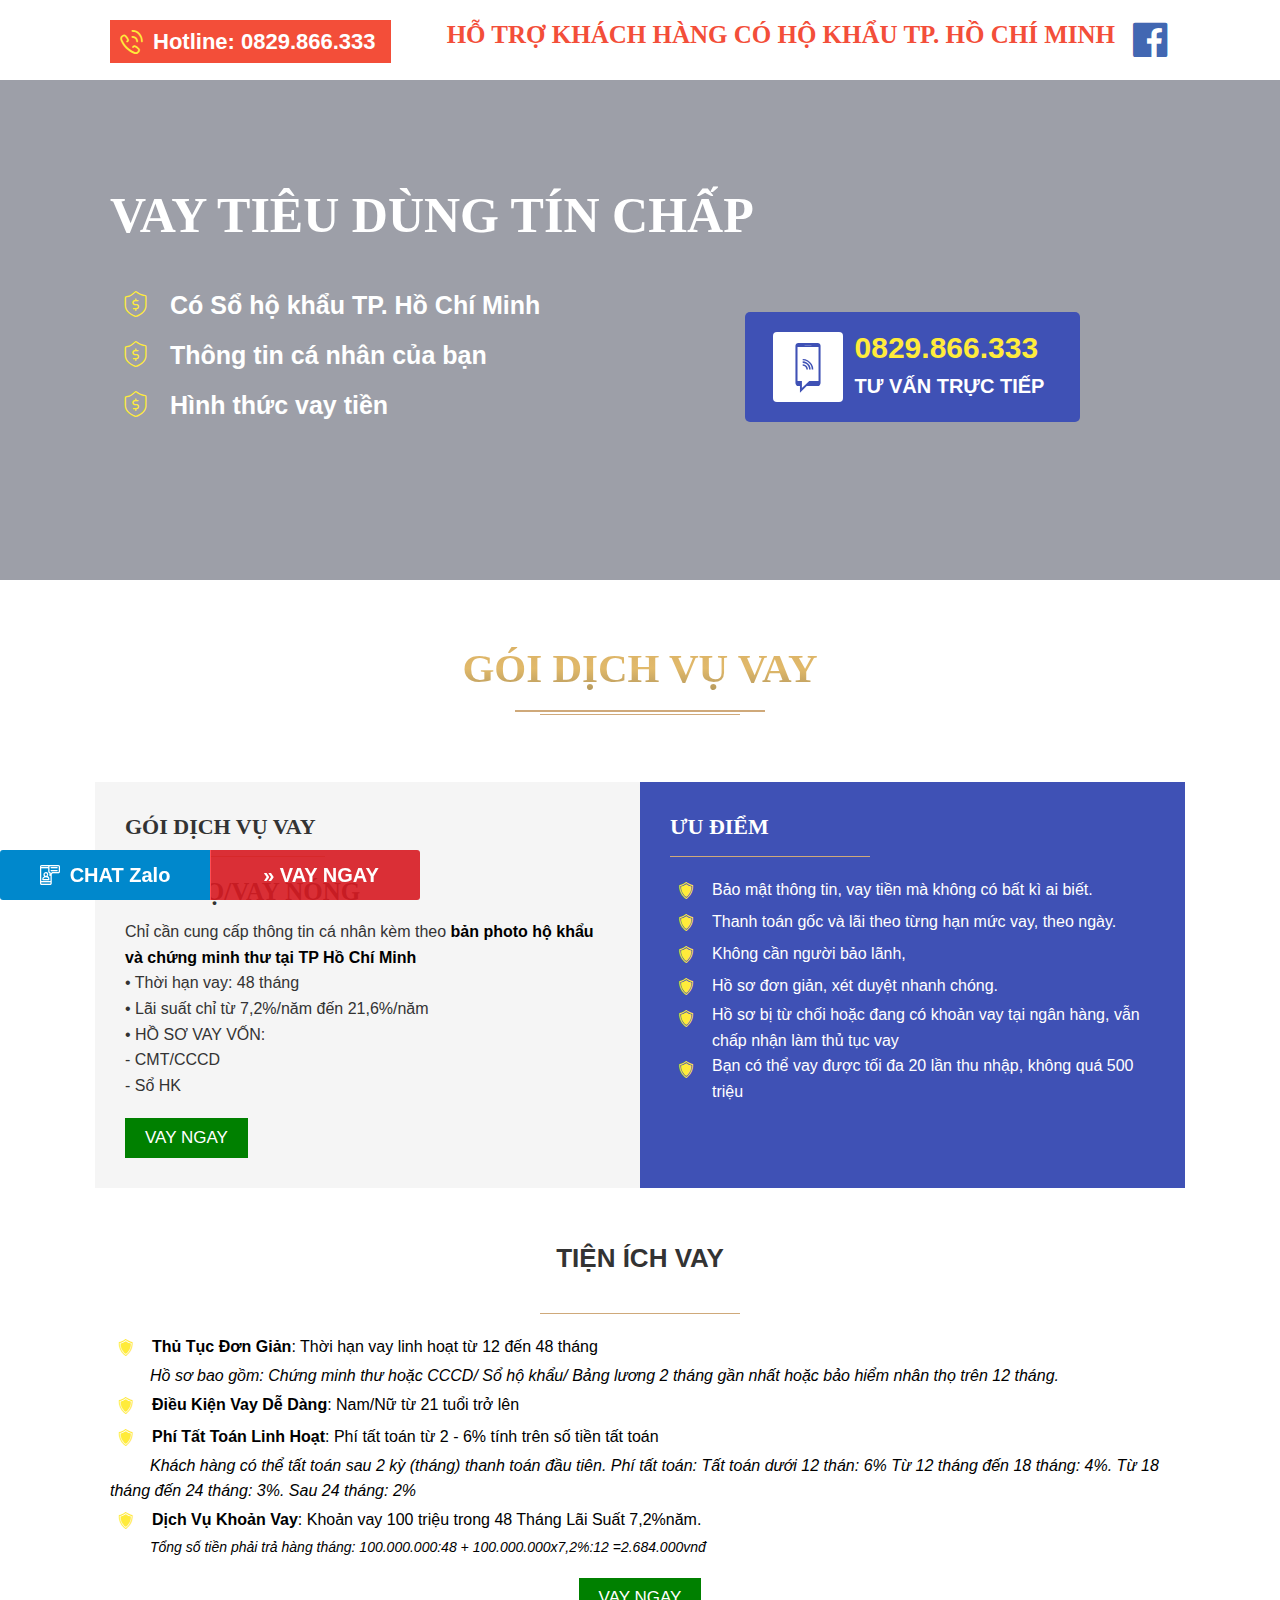
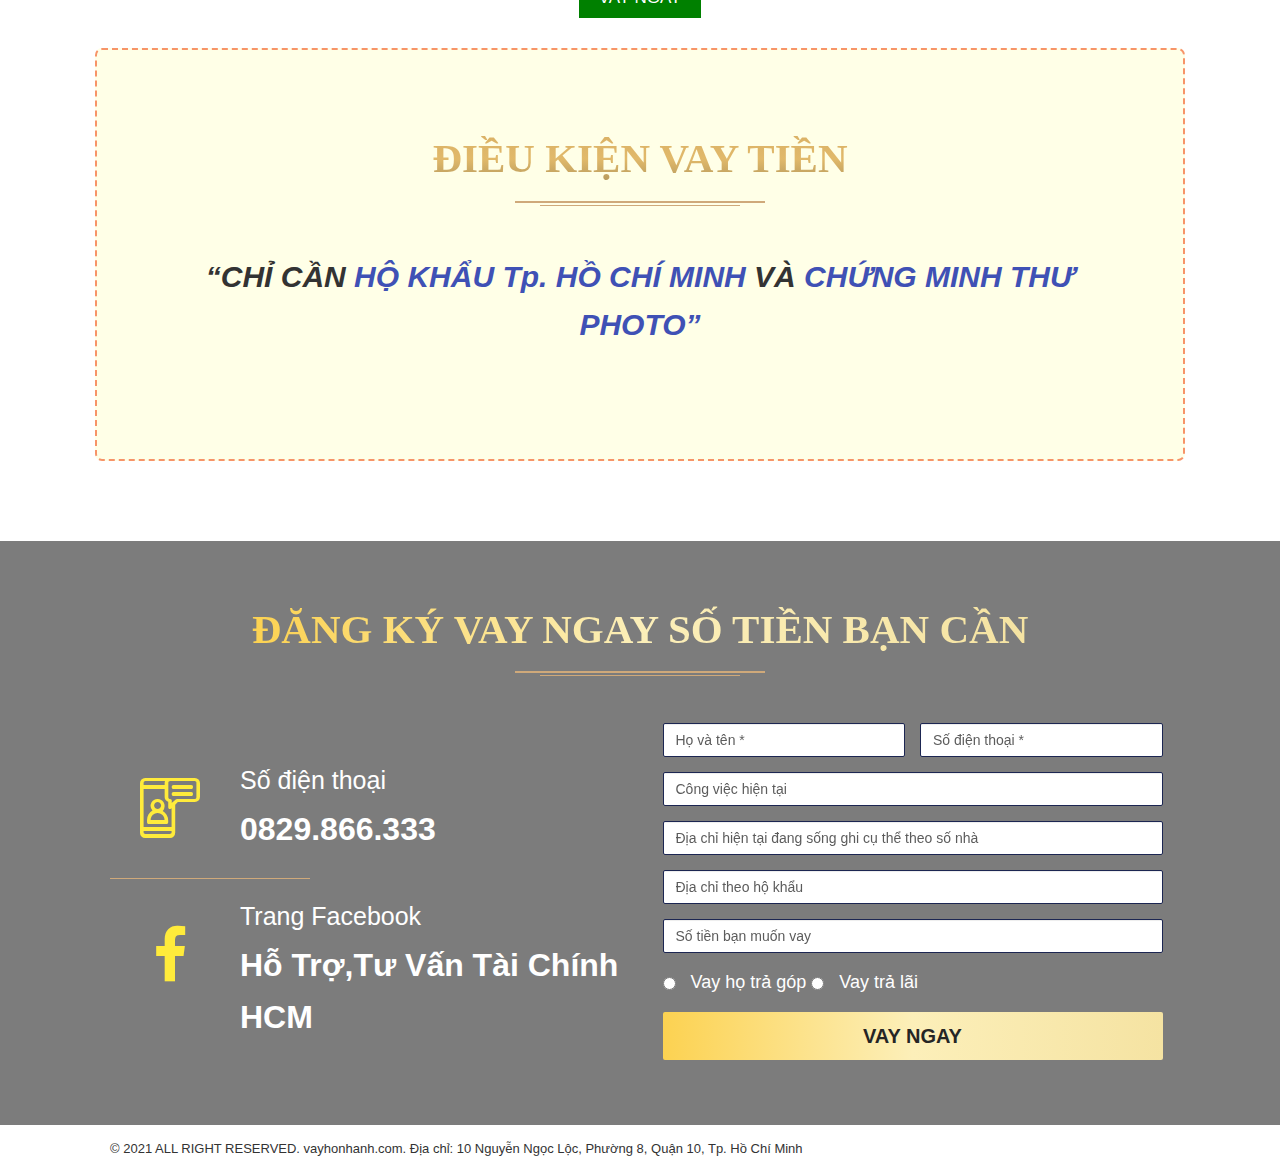
==== index.html @ a20763c9 "Add files via upload" ====
<!DOCTYPE html>
<!-- saved from url=(0023)https://vayhonhanh.com/ -->
<html lang="vi" class=" js_active  vc_desktop  vc_transform  vc_transform "><head><meta http-equiv="Content-Type" content="text/html; charset=UTF-8">
    
	<meta name="google-site-verification" content="avujIlqiNwFyreeN0R9LM-amSQVhjyrOLRV9sc__TT0">
    <meta name="viewport" content="width=device-width, initial-scale=1.0, minimum-scale=1.0">
    <title>Cho vay tiền tại TP Hồ Chí Minh: Bốc bát họ, Vay nóng Uy Tín</title>
    <link rel="dns-prefetch" href="http://s.w.org/">
    <link rel="alternate" type="application/rss+xml" title="Dòng thông tin Cho vay tiền tại TP Hồ Chí Minh »" href="https://vayhonhanh.com/feed/index.html">
    <link rel="alternate" type="application/rss+xml" title="Dòng phản hồi Cho vay tiền tại TP Hồ Chí Minh »" href="https://vayhonhanh.com/comments/feed/index.html">
    <link rel="stylesheet" type="text/css" href="./assets/kybn.css" media="all">
    <link rel="stylesheet" href="https://stackpath.bootstrapcdn.com/font-awesome/4.7.0/css/font-awesome.min.css">
<style id="codevz-plugin-inline-css">
        .row {
            width: 1060px
        }

        a:hover,
        .sf-menu>.cz.current_menu>a,
        .sf-menu>.cz .cz.current_menu>a,
        .sf-menu>.current-menu-parent>a {
            color: #252525
        }

        form button,
        .button,
        #edd-purchase-button,
        .edd-công ty,
        .edd-công ty.button.blue,
        .edd-submit.button.blue:hover,
        .edd-submit.button.blue:focus,
        [type=submit].edd-submit,
        .sf-menu>.cz>a:before,
        .sf-menu>.cz>a:before,
        .widget_product_search #searchsubmit,
        .post-password-form input[type="submit"],
        .wpcf7-submit,
        .submit_user,
        #commentform #submit,
        .commentlist li.bypostauthor>.comment-body:after,
        .commentlist li.comment-author-admin>.comment-body:after,
        .woocommerce input.button.alt.woocommerce #respond input#submit,
        .woocommerce a.button,
        .woocommerce button.button,
        .woocommerce input.button,
        .woocommerce .woocommerce-error .button,
        .woocommerce .woocommerce-info .button,
        .woocommerce .woocommerce-message .button,
        .woocommerce-page .woocommerce-error .button,
        .woocommerce-page .woocommerce-info .button,
        .woocommerce-page .woocommerce-message .button,
        #add_payment_method table.cart input,
        .woocommerce-cart table.cart input:not(.input-text),
        .woocommerce-checkout table.cart input,
        .woocommerce input.button:disabled,
        .woocommerce input.button:disabled[disabled],
        #add_payment_method table.cart input,
        #add_payment_method .wc-proceed-to-checkout a.checkout-button,
        .woocommerce-cart .wc-proceed-to-checkout a.checkout-button,
        .woocommerce-checkout .wc-proceed-to-checkout a.checkout-button,
        .woocommerce #payment #place_order,
        .woocommerce-page #payment #place_order,
        .woocommerce input.button.alt,
        .woocommerce #respond input#submit.alt:hover,
        .pagination .current,
        .pagination>b,
        .pagination a:hover,
        .page-numbers .current,
        .page-numbers a:hover,
        .pagination .next:hover,
        .pagination .prev:hover,
        input[type=submit],
        .sticky:before,
        .commentlist li.comment-author-admin .fn,
        .woocommerce #respond input#submit.alt:hover,
        .woocommerce a.button.alt:hover,
        .woocommerce button.button.alt:hover,
        .woocommerce input.button.alt:hover,
        .woocommerce-MyAccount-navigation a:hover,
        .woocommerce-MyAccount-navigation .is-active a,
        input[type=submit],
        input[type=button],
        .cz_header_button,
        .cz_default_portfolio a,
        .dwqa-questions-footer .dwqa-ask-question a,
        .cz_readmore,
        .more-link,
        .woocommerce nav.woocommerce-pagination ul li a:focus,
        .woocommerce nav.woocommerce-pagination ul li a:hover,
        .woocommerce nav.woocommerce-pagination ul li span.current,
        .cz_btn,
        .woocommerce .widget_price_filter .ui-slider .ui-slider-range,
        .woocommerce .widget_price_filter .ui-slider .ui-slider-handle,
        .woocommerce #respond input#submit,
        .woocommerce a.button,
        .woocommerce button.button,
        .woocommerce input.button,
        .woocommerce div.product form.cart .button {
            background-color: #252525
        }

        .cs_load_more_doing,
        div.wpcf7 .wpcf7-form .ajax-loader,
        .cz_ajax_loader {
            border-right-color: #252525
        }

        input:focus,
        textarea:focus,
        select:focus {
            border-color: #252525
        }

        ::selection {
            background-color: #252525;
            color: #fff
        }

        ::-moz-selection {
            background-color: #252525;
            color: #fff
        }

        .pageloader {
            background-position: center center;
            background-size: cover;
            background-image: linear-gradient(90deg, rgba(37, 37, 37, 0.9), rgba(37, 37, 37, 0.9)), url(http://bietthu-gamuda.com/wp-content/uploads/2018/11/biet-thu-gamuda-gardens.jpg?id=297)
        }

        html,
        body {
            background-color: #ffffff
        }

        input,
        textarea,
        select,
        .qty {
            border-style: solid;
            border-width: 2px;
            border-color: #252525
        }

        .pagination a,
        .pagination>b,
        .pagination span,
        .page-numbers a,
        .page-numbers span,
        .woocommerce nav.woocommerce-pagination ul li a,
        .woocommerce nav.woocommerce-pagination ul li span {
            color: #252525;
            margin-right: 10px;
            border-style: solid;
            border-width: 1px;
            border-color: #252525;
            border-radius: 0px
        }

        .logo>a,
        .logo>h1,
        .logo h2 {
            background-color: #252525;
            width: 140px;
            padding: 20px 15px;
            border-style: solid;
            border-right-width: 2px;
            border-bottom-width: 2px;
            border-left-width: 2px;
            border-color: #fecf8c;
            position: absolute
        }

        .elms_row .cz_social a,
        .fixed_side .cz_social a {
            font-size: 15px;
            color: #252525;
            background-color: #ffffff;
            margin: 6px 6px 6px 0px;
            border-style: solid;
            border-radius: 5px
        }

        .elms_row .cz_social a:hover,
        .fixed_side .cz_social a:hover {
            color: #ffffff;
            background-color: #fbd550
        }

        .header_1 {
            text-align: center;
            height: 80px
        }

        .header_1 .row {
            height: 60px;
            position: relative
        }

        .header_1 .elms_center {
            height: 80px;
            display: table-cell;
            position: absolute;
            top: 50%;
            bottom: 50%
        }

        .header_1 .elms_right {
            display: table-cell;
            top: 50%;
            bottom: 50%
        }

        #menu_header_1>.cz>a {
            font-size: 16px;
            color: #aa7b4d;
            font-family: 'AvenirNext';
            font-weight: 600;
            margin-top: 0px;
            border-style: solid
        }

        #menu_header_1>.cz>a:before {
            background-color: rgba(37, 37, 37, 0.3);
            height: 1px;
            padding-left: 9px;
            bottom: 18px;
            left: -5px
        }

        #menu_header_1 .cz .sub-menu:not(.cz_megamenu_inner_ul),
        #menu_header_1 .cz_megamenu_inner_ul .cz_megamenu_inner_ul {
            background-color: rgba(255, 255, 255, 0.4)
        }

        #menu_header_1 .sub-menu .sub-menu:not(.cz_megamenu_inner_ul) {
            margin-top: -15px
        }

        #menu_header_1 .cz .cz a {
            color: #252525
        }

        .header_2 {
            background-repeat: no-repeat;
            background-position: center top;
            background-color: #252525;
            border-style: solid;
            border-bottom-width: 2px;
            border-color: #fecf8c;
            box-shadow: 0px 10px 50px #252525
        }

        .header_2 .row {
            background-repeat: no-repeat;
            background-size: inherit
        }

        #menu_header_2 {
            color: #ffffff
        }

        #menu_header_2>.cz>a {
            font-size: 15px;
            color: #ffffff;
            font-weight: 500
        }

        #menu_header_2>.cz>a:before {
            color: #f6e7a9;
            background-color: #f6e7a9;
            height: 1px
        }

        #menu_header_2 .cz .sub-menu:not(.cz_megamenu_inner_ul),
        #menu_header_2 .cz_megamenu_inner_ul .cz_megamenu_inner_ul {
            padding: 10px 15px
        }

        .onSticky {
            background-color: #ffffff !important
        }

        .header_4 {
            background-color: #252525;
            padding-top: 0px;
            padding-bottom: 0px;
            border-bottom-width: 1px;
            border-color: #ffffff
        }

        #menu_header_4>.cz>a {
            color: rgba(37, 37, 37, 0.64)
        }

        #menu_header_4>.cz>a:hover,
        #menu_header_4>.cz:hover>a,
        #menu_header_4>.cz.current_menu>a,
        #menu_header_4>.current-menu-parent>a {
            color: #252525
        }

        body {
            font-size: 14px;
            color: #333333;
            font-weight: 400;
            line-height: 1.6
        }

        h1 {
            font-size: 35px;
            font-weight: 700
        }

        h2 {
            font-size: 18px;
            font-weight: 600
        }

        h3 {
            font-size: 18px;
            font-weight: 900
        }

        h4 {
            font-size: 19px
        }

        .cz_middle_footer {
            color: #ffffff;
            background-color: #252525;
            padding-top: 50px;
            padding-bottom: 10px;
            border-style: solid;
            border-top-width: 2px;
            border-color: #fecf8c
        }

        .footer_widget {
            padding: 0px
        }

        .footer_widget>h4 {
            color: #ffffff;
            font-family: 'SVN-Gilroy-Bold';
            font-weight: 300;
            border-style: solid;
            border-bottom-width: 2px;
            border-color: #fecf8c
        }

        .footer_2 {
            font-size: 0px;
            color: #333333
        }

        .footer_2 .elms_center {
            color: #fcfcfc;

            a {
                color: #333 !important
            }
        }

        i.backtotop {
            color: #ffffff;
            background-color: rgba(37, 37, 37, 0.92);
            font-size: 16px;
            border-style: solid;
            border-width: 0px 0px 0px 0px
        }

        i.backtotop:hover {
            color: #ffffff;
            background-color: #252525
        }

        .cz-cpt-post .cz_readmore,
        .cz-cpt-post .more-link {
            color: #ffffff;
            padding-top: 5px;
            padding-bottom: 5px;
            padding-left: 5px;
            border-radius: 0px
        }

        .cz-cpt-post .cz_readmore i,
        .cz-cpt-post .more-link i {
            color: #ffffff;
            border-radius: 0px
        }

        .cz-cpt-post .cz_default_loop>div {
            padding: 20px
        }

        .cz-cpt-post .cz_default_loop .cz_post_title h3 {
            font-size: 18px;
            color: #333333;
            font-weight: 600
        }

        .cz-cpt-post .cz_default_loop .cz_post_author_avatar img {
            display: none
        }

        .cz-cpt-post .cz_default_loop .cz_post_author_name {
            display: none
        }

        .cz-cpt-post .cz_default_loop .cz_post_date {
            color: #333333;
            margin-left: -15px
        }

        .cz-cpt-post .cz_default_loop .cz_post_excerpt {
            color: #333333
        }

        select,
        .nice-select {
            border-style: solid;
            border-width: 2px;
            border-color: #252525
        }

        .nice-select .list {
            border-style: solid;
            border-width: 2px;
            border-color: #252525
        }

        .cz-cpt-post article .cz_post_icon {
            color: #ffffff;
            background-color: rgba(37, 37, 37, 0.8);
            border-radius: 0px
        }

        .sf-menu,
        .sf-menu>.cz>a {
            font-family: 'SVN-Gilroy-SemiBold';
            font-weight: 600;
            text-transform: uppercase
        }

        h1,
        h2,
        h3,
        h4,
        h5,
        h6 {
            font-family: 'SVN-Gilroy-Bold'
        }

        #menu_header_2>.cz>a .cz_indicator {
            padding-bottom: 3px;
            padding-left: 3px
        }

        .cz-cpt-post .cz_default_loop .cz_post_image,
        .cz-cpt-post .cz_post_svg {
            height: 180px
        }

        #menu_header_2>.cz>a span i {
            color: #ffffff
        }

        @media screen and (max-width:1060px) {
            #layout {
                width: 100% !important
            }

            #layout.layout_1,
            #layout.layout_2 {
                width: 95% !important
            }

            .row {
                width: 90% !important;
                padding: 0
            }

            blockquote {
                padding: 20px
            }

            footer .elms_center,
            footer .elms_left,
            footer .elms_right,
            footer .have_center .elms_left,
            footer .have_center .elms_center,
            footer .have_center .elms_right {
                float: none;
                display: table;
                text-align: center;
                margin: 0 auto;
                flex: unset
            }
        }

        @media screen and (max-width:1025px) {

            .header_1,
            .header_2,
            .header_3 {
                width: 100%
            }

            #layout.layout_1,
            #layout.layout_2 {
                width: 94% !important
            }

            #layout.layout_1 .row,
            #layout.layout_2 .row {
                width: 90% !important
            }
        }

        @media screen and (max-width:768px) {

            .header_1,
            .header_2,
            .header_3,
            .header_5,
            .fixed_side {
                display: none !important
            }

            .header_4,
            .cz_before_mobile_header,
            .cz_after_mobile_header,
            .Corpse_Sticky.cz_sticky_corpse_for_header_4 {
                display: block !important
            }

            .header_onthe_cover:not(.header_onthe_cover_dt):not(.header_onthe_cover_all) {
                margin-top: 0 !important
            }

            body,
            #layout {
                max-width: 100%;
                padding: 0 !important;
                margin: 0 !important
            }

            body {
                overflow-x: hidden
            }

            .row {
                max-width: 100%
            }

            .inner_layout,
            #layout.layout_1,
            #layout.layout_2,
            .col,
            .cz_five_columns>.wpb_column,
            .cz_five_columns>.vc_vc_column {
                width: 100% !important;
                max-width: 100%;
                margin: 0 !important;
                border-radius: 0
            }

            .hidden_top_bar,
            .fixed_contact,
            .cz_process_road_a,
            .cz_process_road_b {
                display: none !important
            }

            .cz_parent_megamenu>.sub-menu {
                margin: 0 !important
            }

            .is_fixed_side {
                padding: 0 !important
            }

            .cz_tabs_is_v .cz_tabs_nav,
            .cz_tabs_is_v .cz_tabs_content {
                width: 100% !important;
                margin-bottom: 20px
            }

            .wpb_column {
                margin-bottom: 20px
            }

            .cz_fixed_footer {
                position: static !important
            }

            .Corpse_Sticky,
            .hide_on_tablet {
                display: none !important
            }

            header i.hide,
            .show_on_tablet {
                display: block
            }

            .slick-slide .cz_grid_item {
                margin: 0 auto !important;
                float: none !important;
                display: table !important;
            }

            .cz_grid_item {
                width: 50% !important
            }

            .cz_grid_item img {
                width: auto !important;
                margin: 0 auto
            }

            .cz_mobile_text_center,
            .cz_mobile_text_center * {
                text-align: center !important;
                float: none !important;
                margin-right: auto;
                margin-left: auto
            }

            .cz_mobile_text_center .cz_title_content {
                width: 100%
            }

            .cz_mobile_text_center .cz_title_content .cz_wpe_content {
                display: table
            }

            .cz_mobile_btn_center {
                float: none !important;
                margin-left: auto !important;
                margin-right: auto !important;
                display: table !important;
                text-align: center !important
            }

            .vc_row[data-vc-stretch-content] .vc_column-inner[class^='vc_custom_'],
            .vc_row[data-vc-stretch-content] .vc_column-inner[class*=' vc_custom_'] {
                padding: 20px !important;
            }

            .wpb_column {
                margin-bottom: 0 !important;
            }

            .vc_row.no_padding .vc_column_container>.vc_column-inner,
            .vc_row.nopadding .vc_column_container>.vc_column-inner {
                padding: 0 !important;
            }

            .cz_posts_container article>div {
                height: auto !important
            }

            .cz_split_box_left>div,
            .cz_split_box_right>div {
                width: 100%;
                float: none
            }

            .woo-col-3.woocommerce ul.products li.product,
            .woo-col-3.woocommerce-page ul.products li.product,
            .woo-related-col-3.woocommerce ul.products .related li.product,
            .woo-related-col-3.woocommerce-page ul.products .related li.product {
                width: calc(100% / 2 - 2.6%)
            }

            .search_style_icon_full .search {
                width: 86%;
                top: 80px
            }

            .vc_row-o-equal-height .cz_box_front_inner,
            .vc_row-o-equal-height .cz_eqh,
            .vc_row-o-equal-height .cz_eqh>div,
            .vc_row-o-equal-height .cz_eqh>div>div,
            .vc_row-o-equal-height .cz_eqh>div>div>div,
            .vc_row-o-equal-height .cz_eqh>div>div>div>div,
            .vc_row-o-equal-height .cz_eqh>div>div>div>div>div,
            .cz_posts_equal>.clr {
                display: block !important
            }

            .cz_a_c.cz_timeline_container:before {
                left: 0
            }

            .cz_timeline-i i {
                left: 0;
                transform: translateX(-50%)
            }

            .cz_a_c .cz_timeline-content {
                margin-left: 50px;
                width: 70%;
                float: left
            }

            .cz_a_c .cz_timeline-content .cz_date {
                position: static;
                text-align: left
            }

            .cz_posts_template_13 article,
            .cz_posts_template_14 article {
                width: 100%
            }

            .center_on_mobile,
            .center_on_mobile * {
                text-align: center !important;
                float: none !important;
                list-style: none !important
            }

            .center_on_mobile .cz_wh_left,
            .center_on_mobile .cz_wh_right {
                display: block
            }

            .center_on_mobile .item_small>a {
                display: inline-block;
                margin: 2px 0
            }

            .center_on_mobile img,
            .center_on_mobile .cz_image>div {
                float: none;
                display: table !important;
                margin-left: auto !important;
                margin-right: auto !important
            }

            .center_on_mobile .star-rating {
                margin: 0 auto !important
            }

            .tac_in_mobile {
                text-align: center !important;
                float: none !important;
                display: table;
                margin-left: auto !important;
                margin-right: auto !important
            }

            .cz_posts_list_1 .cz_grid_item div>*,
            .cz_posts_list_2 .cz_grid_item div>*,
            .cz_posts_list_3 .cz_grid_item div>*,
            .cz_posts_list_5 .cz_grid_item div>* {
                padding: 0 !important;
                width: 100% !important
            }

            .cz_row_reverse {
                flex-direction: column-reverse;
                display: flex
            }

            .admin-bar .offcanvas_area,
            .admin-bar .offcanvas_area.active_offcanvas,
            .admin-bar .hidden_top_bar {
                margin-top: 46px
            }

            .admin-bar .header_5,
            .admin-bar .onSticky,
            .admin-bar .cz_fixed_top_border,
            .admin-bar.active_offcanvas .offcanvas-close {
                top: 46px
            }

            .admin-bar .onSticky {
                top: 0
            }

            footer .have_center>.elms_row>.clr {
                display: block
            }
        }

        @media screen and (max-width:480px) {
            .cz_grid_item img {
                width: auto !important
            }

            .hide_on_mobile,
            .show_only_tablet,
            .fixed_contact,
            .cz_cart_items {
                display: none
            }

            header i.hide,
            .show_on_mobile {
                display: block
            }

            .offcanvas_area {
                width: 65%
            }

            .cz_tab_a,
            .cz_tabs_content,
            .cz_tabs_is_v .cz_tabs_nav {
                box-sizing: border-box;
                display: block;
                width: 100% !important;
                margin-bottom: 20px
            }

            .woocommerce ul.products li.product,
            .woocommerce-page ul.products li.product,
            .woocommerce-page[class*=columns-] ul.products li.product,
            .woocommerce[class*=columns-] ul.products li.product,
            .wpcf7-form p,
            .cz_default_loop,
            .cz_post_image,
            .cz_post_chess_content {
                width: 100% !important
            }

            .cz_post_chess_content {
                position: static;
                transform: none
            }

            .cz_post_image,
            .cz_default_grid {
                width: 100%;
                margin-bottom: 30px !important
            }

            .wpcf7-form p {
                width: 100% !important;
                margin: 0 0 10px !important
            }

            [class^="cz_parallax_"],
            [class*=" cz_parallax_"] {
                transform: none !important
            }

            th,
            td {
                padding: 1px
            }

            dt {
                width: auto
            }

            dd {
                margin: 0
            }

            pre {
                width: 90%
            }

            .woocommerce .woocommerce-result-count,
            .woocommerce-page .woocommerce-result-count,
            .woocommerce .woocommerce-ordering,
            .woocommerce-page .woocommerce-ordering {
                float: none;
                text-align: center;
                width: 100%
            }

            .woocommerce #coupon_code,
            .coupon input.button {
                width: 100% !important;
                margin: 0 0 10px !important
            }

            span.wpcf7-not-valid-tip {
                left: auto
            }

            .wpcf7-not-valid-tip:after {
                right: auto;
                left: -41px
            }

            .cz_video_popup div {
                width: fit-content
            }

            .cz_grid_item {
                position: static !important;
                width: 100% !important;
                margin: 0 !important;
                float: none !important;
                transform: none !important
            }

            .cz_grid_item>div {
                margin: 0 0 10px !important
            }

            .cz_grid {
                width: 100% !important;
                margin: 0 !important
            }

            .next_prev li {
                float: none !important;
                width: 100% !important;
                border: 0 !important;
                margin-bottom: 30px !important
            }

            .services.left .service_custom,
            .services.right .service_custom,
            .services.left .service_img,
            .services.right .service_img {
                float: none;
                margin: 0 auto 20px auto !important;
                display: table
            }

            .services div.service_text,
            .services.right div.service_text {
                padding: 0 !important;
                text-align: center !important
            }

            .header_onthe_cover_dt {
                margin-top: 0 !important
            }

            .alignleft,
            .alignright {
                float: none;
                margin: 0 auto 30px
            }

            .woocommerce li.product {
                margin-bottom: 30px !important
            }

            .woocommerce #reviews #comments ol.commentlist li .comment-text {
                margin: 0 !important
            }

            #comments .commentlist li .avatar {
                left: -20px !important
            }

            .services .service_custom i {
                left: 50%;
                transform: translateX(-50%)
            }

            #commentform>p {
                display: block;
                width: 100%
            }

            blockquote,
            .blockquote {
                width: 100% !important;
                box-sizing: border-box;
                text-align: center;
                display: table !important;
                margin: 0 auto 30px !important;
                float: none !important
            }

            .cz_related_post {
                margin-bottom: 30px !important
            }

            .right_br_full_container .lefter,
            .right_br_full_container .righter,
            .right_br_full_container .breadcrumbs {
                width: 100%;
                text-align: center
            }

            a img.alignleft,
            a img.alignright {
                margin: 0 auto 30px;
                display: block;
                float: none
            }

            .cz_popup_in {
                max-height: 85% !important;
                max-width: 90% !important;
                min-width: 0;
                animation: none;
                box-sizing: border-box;
                left: 5%;
                transform: translate(0, -50%)
            }

            .rtl .sf-menu>.cz {
                width: 100%
            }

            .cz_2_btn a {
                box-sizing: border-box
            }

            .cz_has_year {
                margin-left: 0 !important
            }

            .cz_history_1>span:first-child {
                position: static !important;
                margin-bottom: 10px !important;
                display: inline-block
            }

            .search-form .search-submit {
                margin: 0
            }

            .page_item_has_children .children,
            ul.cz_circle_list {
                margin: 8px 0 8px 10px
            }

            ul,
            .widget_nav_menu .sub-menu,
            .widget_categories .children,
            .page_item_has_children .children,
            ul.cz_circle_list {
                margin-left: 10px
            }

            .dwqa-questions-list .dwqa-question-item {
                padding: 20px 20px 20px 90px
            }

            .dwqa-question-content,
            .dwqa-answer-content {
                padding: 0
            }

            .cz_hexagon {
                position: relative;
                margin: 0 auto 30px
            }

            .cz_gallery_badge {
                right: -10px
            }

            .woocommerce table.shop_table_responsive tr td,
            .woocommerce-page table.shop_table_responsive tr td {
                display: flow-root !important
            }

            .quantity {
                float: right
            }

            .wpb_animate_when_almost_visible {
                animation-name: fadeIn !important;
                animation-delay: 0 !important
            }

            .cz_edd_container .edd_price_options {
                position: static;
                visibility: visible;
                opacity: 1;
                transform: none;
                box-shadow: none;
                padding: 0
            }

            .cz_subscribe_elm {
                width: 100% !important
            }
        }

        #cz_60826 {
            color: #ffffff
        }

        #cz_60826 li {
            font-size: 25px;
            font-weight: 700;
            margin-bottom: 0px
        }

        #cz_60826 i {
            color: #ffeb3b;
            font-weight: 700
        }

        #cz_81715,
        #cz_81715:before {
            font-size: 30px;
            color: #ffeb3b;
            text-align: left;
            font-weight: 700;
            line-height: 35px;
            background-color: #3f51b5;
            border-radius: 5px
        }

        #cz_81715:hover,
        #cz_81715:after {
            color: #ffffff;
            background-color: #3f51b5
        }

        #cz_81715 i {
            font-size: 50px;
            color: #3f51b5;
            background-color: #ffffff;
            padding: 10px;
            margin-right: 12px;
            margin-left: -8px;
            border-radius: 4px
        }

        #cz_81715 small {
            font-size: 20px;
            color: #ffffff;
            font-weight: 700;
            opacity: 1
        }

        #cz_81715:hover small {
            color: #fff
        }

        #cz_69039 .cz_title_content {
            text-align: center
        }

        #cz_63156 .cz_title_content {
            font-size: 16px
        }

        #cz_14907 .cz_title_content {
            color: #ffffff
        }

        #cz_110424 {
            color: #ffffff
        }

        #cz_110424 li {
            font-size: 16px;
            font-weight: 500;
            padding-top: 0px;
            padding-bottom: 0px;
            margin-bottom: 0px
        }

        #cz_110424 i {
            color: #ffeb3b;
            font-weight: 700
        }

        #cz_22817 .cz_title_content {
            font-size: 16px
        }

        #cz_14907 .cz_title_content {
            color: #ffffff
        }

        #cz_111060 {
            color: #ffffff
        }

        #cz_111060 li {
            font-size: 16px;
            font-weight: 500;
            padding-top: 0px;
            padding-bottom: 0px;
            margin-bottom: 0px
        }

        #cz_111060 i {
            color: #ffeb3b;
            font-weight: 700
        }

        #cz_77538 .cz_title_content {
            text-align: center
        }

        #cz_103691 .cz_title_content {
            text-align: center
        }

        #cz_80011>div {
            position: relative;
            display: table;
            margin: 0 auto;
        }

        #cz_90797 .cz_title_content {
            text-align: center
        }

        #cz_57111 li {
            font-size: 25px;
            color: #ffffff
        }

        #cz_57111 small {
            font-size: 32px;
            color: #ffffff;
            font-weight: 700
        }

        #cz_57111 i {
            font-size: 60px;
            color: #ffeb3b
        }

        #cz_98003 li {
            font-size: 25px;
            color: #ffffff
        }

        #cz_98003 small {
            font-size: 32px;
            color: #ffffff;
            font-weight: 700
        }

        #cz_98003 i {
            font-size: 60px;
            color: #ffeb3b
        }
    </style>
    <link rel="http://api.w.org/" href="https://vayhonhanh.com/wp-json/index.html">
    <link rel="EditURI" type="application/rsd+xml" title="RSD" href="https://vayhonhanh.com/xmlrpc.php%3Frsd">
    <link rel="wlwmanifest" type="application/wlwmanifest+xml" href="https://vayhonhanh.com/wp-includes/wlwmanifest.xml">
    <meta name="generator" content="WordPress 4.9.14">
    <link rel="canonical" href="https://vayhonhanh.com/index.html">
    <link rel="shortlink" href="https://vayhonhanh.com/index.html">
    <link rel="alternate" type="application/json+oembed" href="https://vayhonhanh.com/wp-json/oembed/1.0/embed%3Furl=http:%252F%252Fvayhonhanh.com%252F">
    <link rel="alternate" type="text/xml+oembed" href="https://vayhonhanh.com/wp-json/oembed/1.0/embed%3Furl=http:%252F%252Fvayhonhanh.com%252F&amp;format=xml">
    <style>
        .recentcomments a {
            display: inline !important;
            padding: 0 !important;
            margin: 0 !important;
        }
    </style>
    <meta name="generator" content="Powered by WPBakery Page Builder - drag and drop page builder for WordPress.">
    <!--[if lte IE 9]><link rel="stylesheet" type="text/css" href="https://vayhonhanh.com/wp-content/plugins/js_composer/assets/css/vc_lte_ie9.min.css" media="screen"><![endif]-->
    <style id="wp-custom-css">
        .wpb_button,
        .wpb_content_element,
        ul.wpb_thumbnails-fluid>li {
            margin-bottom: 0 !important;
        }

        figure.effect-style5 h4 {
            transform: translate3d(0, -30px, 0);
        }

        figure.effect-style5 p {
            opacity: 1;
            transform: scale(1);
        }

        #gioithieu {
            -webkit-box-shadow: 0px -6px 50px 10px rgb(42, 43, 73);
            -moz-box-shadow: 0px -6px 50px 10px rgb(42, 43, 73);
            box-shadow: 0px -6px 50px 10px rgb(42, 43, 73);
            z-index: 1;
        }

        .unit-table tr {
            margin: 5px 0 !important;
            display: block;
            padding: 3px 0;
        }

        table.unit-table td {
            border: none !important;
            padding: 0px 8px !important;
        }

        .unit-table a {
            color: #cc856b;
        }

        td.unit-1 {
            background: #cfb8f6;
        }

        td.unit-2 {
            background: #b5e8f8;
        }

        td.unit-3 {
            background: #e4b98c;
        }

        td.unit-4 {
            background: #a1cf9d;
        }

        td.unit-5 {
            background: #a7acea;
        }

        td.unit-6 {
            background: #f8ef92;
        }

        td.unit-7 {
            background: #f8ef92;
        }

        .custom-block {
            margin: 0 auto !important;
            max-width: 1090px;
        }

        .custom-heading h1,
        .custom-heading h2 {
            background: -webkit-linear-gradient(bottom, #a9905a, #e1b96a, #d9b065);
            -webkit-background-clip: text;
            -webkit-text-fill-color: transparent;
            text-transform: uppercase;
            font-size: 41px;
            font-weight: bold;
            -webkit-transition: all 1s ease;
            -moz-transition: all 1s ease;
            transition: all 1s ease;
        }

        .custom-heading-footer h3 {
            background: -webkit-linear-gradient(left, #fcd251, #fcefb9, #f5e3a2);
            -webkit-background-clip: text;
            -webkit-text-fill-color: transparent;
            text-transform: uppercase;
            font-size: 17px;
            font-weight: bold;
            -webkit-transition: all 1s ease;
            -moz-transition: all 1s ease;
            transition: all 1s ease;
            margin-bottom: 5px;
        }

        .custom-text-block-right {
            padding: 30px 50px;
            z-index: 999999 !important;
            margin-left: 85px;
            box-shadow: 0 0 30px 6px rgba(0, 0, 0, 0.15);
            margin-right: -120px;
            background: #fff;
        }

        .custom-heading.small h2 {
            font-size: 25px;
        }

        .custom-heading-dark h2 {
            background: -webkit-linear-gradient(left, #fcd251, #fcefb9, #f5e3a2);
            -webkit-background-clip: text;
            -webkit-text-fill-color: transparent;
            text-transform: uppercase;
            font-size: 41px;
            font-weight: bold;
            -webkit-transition: all 1s ease;
            -moz-transition: all 1s ease;
            transition: all 1s ease;
        }

        figure.effect-style15 p {
            text-transform: none;
            font-size: 90%;
            opacity: 0;
            transition: opacity .35s, transform .35s;
            transform: translate3d(0, 50px, 0);
            background: -webkit-linear-gradient(#fccd8a 50%, #d2a76f 70%, #9b7748 90%);
            -webkit-background-clip: text;
            -webkit-text-fill-color: transparent;
        }

        th,
        tr,
        td,
        table {
            padding: 0px 0px 15px;
            border: none !important;
            text-align: left;
        }

        .section-introduce table tr td:first-child {
            width: 50%;
        }

        .section-introduce fieldset {
            border-left: 1px solid #e4452d !important;
            border-right: 1px solid #e4452d !important;
            border-bottom: 1px solid #e4452d !important;
            padding: 15px 30px 15px 30px !important;
            margin: 0 0 0em 0 !important;
            -webkit-box-shadow: 0px 0px 0px 0px #e4452d;
            box-shadow: 0px 0px 0px 0px #e4452d;
            position: relative;
        }

        .section-introduce fieldset:before {
            content: '';
            width: 33px;
            height: 1px;
            background: #e4452d;
            position: absolute;
            left: -1px;
            top: 18px;
        }

        .section-introduce fieldset:after {
            content: '';
            width: calc(100% - 305px);
            height: 1px;
            background: #e4452d;
            position: absolute;
            right: -1px;
            top: 18px;
        }

        .section-introduce fieldset legend {
            font-size: 1.4em !important;
            font-weight: bold !important;
            text-align: left !important;
            width: auto;
            padding: 0 10px;
            border-bottom: none;
            margin-bottom: 0px;
            font-weight: 700;
            color: #e4452d;
            text-transform: uppercase;
        }

        .section-introduce table td strong {
            display: block;
            color: #e4452d;
            font-size: 18px;
        }

        .section-introduce .wpb_row.vc_row-fluid.full-row {
            max-width: 1170px;
            display: inline;
        }

        .section-introduce .container {
            position: relative;
            -webkit-transform: scale(0.9);
            -ms-transform: scale(0.9);
            -moz-transform: scale(0.9);
            transform: scale(0.9);
            max-width: 1170px !important;
        }

        .section-introduce .container:before {
            content: '';
            position: absolute;
            left: -160px;
            top: 110px;
            width: 100%;
            height: 100%;
            background: url(https://vayhonhanh.com/wp-content/themes/udiweb/images/bg-intro-content.png) no-repeat;
            display: block;
        }

        .custom-image-left {
            box-shadow: 0 0 30px 6px rgba(0, 0, 0, 0.15);
            margin-left: -60px;
        }

        .btn.btn-default {
            width: 100%;
            background: -webkit-linear-gradient(left, #fcd251, #fcefb9, #f5e3a2) !important;
            color: #252525 !important;
            border: none !important;
            font-size: 15px !important;
            font-weight: 700 !important;
            padding: 10px 0;
            font-size: 20px !important;
        }

        .btn.btn-default:hover {
            color: #fff;
        }

        .caldera-grid .form-control::placeholder {
            color: #333;
        }

        .caldera-grid .form-control {
            border: 1px solid #1c2652;
        }

        .custom-text-block {
            padding: 50px;
            color: #fff !important;
            background: rgba(0, 0, 0, 0.7);
            margin: 80px -300px 80px 100px !important;
            z-index: 9;
            position: relative;
        }

        .custom-text-block h3:after {
            content: "";
            background: #fdb714;
            width: 70px;
            height: 1px;
            position: relative;
            display: block;
            margin-top: 15px;
            margin-bottom: 20px;
        }

        .custom-text-block-2 {
            margin-bottom: -200px;
            z-index: 9;
            background: rgba(0, 38, 72, 0.9);
            padding: 30px;
            box-shadow: 0 0 30px 6px rgba(0, 0, 0, 0.15);
        }

        .custom-block ul {
            padding: 0;
            margin: 0;
        }

        .custom-block ul li {
            list-style-type: none;
        }

        .custom-block ul li:before {
            content: '\e918';
            font-family: "czicons";
            margin-left: 0;
            margin-right: 10px;
            color: #fcdd7a;
        }

        figure.effect-style1:hover h4 {
            transform: translate3d(0, -10px, 0) !important;
        }

        figure.effect-style1 h4 {
            padding: 10px 20px;
            margin-bottom: 20px;
            background: rgba(42, 43, 73, 0.85);
        }

        .slider-top .vc_column-inner:after {
            background-image: url(https://vayhonhanh.com/wp-content/themes/udiweb/images/banner_after.png);
            position: absolute;
            top: 0;
            right: 0;
            bottom: 0;
            left: 0;
            content: "";
            width: 100%;
            height: 100%;
            z-index: 9;
        }

        .cz_long_line_after_title {
            display: block;
            left: 0;
            background: #cfa97a;
            height: 2px;
            width: 250px;
            top: 3px;
            position: relative;
            margin-bottom: 2px !important;
            margin-top: 10px !important;
        }

        .cz_short_line_after_title {
            display: block;
            left: 0;
            background: #cfa97a;
            height: 1px;
            width: 200px;
            top: 3px;
            position: relative;
            margin-bottom: 20px !important;
        }

        .cz_long_line_after_title.center,
        .cz_short_line_after_title.center {
            margin: auto;
        }

        .cz_long_line_after_title.center.white,
        .cz_short_line_after_title.white {
            background: #cfa97a;
        }

        .box-honey-moon .vc_column-inner:before,
        .box-villas .vc_column-inner:before {
            background: #183555;
            width: calc(100% - 30px);
            height: 100%;
            content: "";
            position: absolute;
        }

        .box-honey-moon ul {
            padding: 0;
            margin-bottom: 0;
            margin-top: 15px;
        }

        .box-honey-moon ul li {
            color: #fff;
        }

        .box-villas ul {
            padding: 0;
            margin-bottom: 0;
            margin-top: 15px;
        }

        .box-villas ul li {
            color: #fff;
        }

        .chinhsach {
            border: 2px dashed #f79468;
            background: #ffffe7;
            border-radius: 7px;
            padding: 0 30px;
        }

        .taobao {
            border: 1px solid #f7be68;
            padding: 30px;
            margin-bottom: 17px;
        }

        .taobao2 {
            border: 1px solid #76b51b;
            padding: 30px;
        }

        a.dangkyngay {
            text-align: center;
            color: #fff;
            font-weight: 600;
            padding: 12px 15px;
            border-radius: 5px;
            background: url(https://vayhonhanh.com/wp-content/themes/udiweb/images/success-1.svg) no-repeat;
            background-color: #f4524d;
            background-position: right;
            padding-right: 37px;
            background-position-x: 96%;
            position: sticky;
            background-size: 21px;
            font-size: 15px;
            display: inline-block;
        }

        img.wp-smiley,
        img.emoji {
            display: inline !important;
            border: none !important;
            box-shadow: none !important;
            height: 1em !important;
            width: 1em !important;
            margin: 0 .07em !important;
            vertical-align: -0.1em !important;
            background: none !important;
            padding: 0 !important;
        }

        li.current_menu a {
            color: #f6e7a9 !important;
        }

        .custom-text {
            padding: 0 40px;
        }

        .custom-text h3 {
            font-size: 20px;
            color: #0c145e;
            margin-bottom: 20px;
        }

        .custom-text .company-info {
            border-bottom: 1px solid #9e9e9e;
            padding-bottom: 10px;
        }

        .custom-text i {
            font-size: 20px;
            padding-right: 10px;
            color: #0c145e;
            position: relative;
            top: 1px;
        }

        #contact-form-master {
            padding: 50px 40px;
            overflow: hidden;
        }

        #contact-form-master .contact-form-left h3 {
            margin-bottom: 20px;
            border-bottom: 2px solid #ccc;
            padding-bottom: 20px;
            font-weight: 700;
            color: #fff;
            font-size: 22px
        }

        .contact-form-footer {
            max-width: 1200px;
            margin: 0 auto !important;
        }

        #contact-form-master .contact-form-left ul li {
            margin-bottom: 10px;
            font-size: 15px;
            width: 50%;
            float: left;
            color: #fff;
            font-weight: 500;
        }

        #contact-form-master .contact-form-right input {
            margin-bottom: 15px !important;
            border-radius: 0 !important;
            padding: 18px 10px
        }

        #contact-form-master .contact-form-right .btn.btn-default {
            color: #fff;
            padding: 0px 25px !important;
            height: 48px !important;
            font-weight: 700;
            border: none;
            background: #b37e3c;
        }

        .caldera-name:before {
            content: "\f007";
            display: inline-block;
            color: #fff;
            font-family: FontAwesome;
            font-size: 20px;
            line-height: 48px;
            height: 48px;
            width: 20%;
            background: #b37e3c;
            float: left;
            text-align: center;
        }

        .caldera-mail:before {
            content: "\f003";
            display: inline-block;
            color: #fff;
            font-family: FontAwesome;
            font-size: 20px;
            line-height: 48px;
            height: 48px;
            width: 20%;
            background: #b37e3c;
            float: left;
            text-align: center;
        }

        .caldera-fone:before {
            content: "\f095";
            display: inline-block;
            color: #fff;
            font-family: FontAwesome;
            font-size: 20px;
            line-height: 48px;
            height: 48px;
            width: 20%;
            background: #b37e3c;
            float: left;
            text-align: center;
        }

        .caldera-grid .row {
            margin: auto !important;
        }

        #contact-form-master .contact-form-right .caldera-grid .form-control {
            width: 80% !important;
            height: 48px !important;
            line-height: 48px !important;
            font-size: 16px !important;
        }

        .contact-form-right {
            margin-top: 20px;
        }

        .contact-form-left {
            overflow: hidden;
        }

        .contact-form-left ul {
            overflow: hidden;
            margin: 0;
        }

        .sf-menu ul li {
            border-bottom: 1px solid #ccc;
        }

        .sf-menu .cz .cz:last-child {
            border: none !important;
        }

        .form-top .cz_wpe_content {
            display: block;
        }

        .reg-visit {
            text-align: center;
            overflow: hidden;
        }

        .main-form .cz_wpe_content {
            display: block;
        }

        .reg-visit-title {
            background: -webkit-linear-gradient(left, #fcd251, #fcefb9, #f5e3a2);
            -webkit-background-clip: text;
            -webkit-text-fill-color: transparent;
            text-transform: uppercase;
            font-size: 22px;
            font-weight: bold;
            -webkit-transition: all 1s ease;
            -moz-transition: all 1s ease;
            transition: all 1s ease;
            margin-bottom: 10px;
        }

        .reg-visit p {
            color: #fdeb01;
            font-size: 18px;
            font-style: italic;
        }

        .reg-visit h3 {
            font-size: 20px;
            color: #fff;
        }

        .reg-visit ul {
            margin: 0;
            padding: 0;
        }

        .reg-visit ul li {
            text-align: left;
            list-style-type: none;
            color: #fff;
            font-style: italic;
        }

        .reg-visit ul li:before {
            font-family: 'Fontawesome';
            content: "\f058";
            margin-left: 0;
            margin-right: 10px;
        }

        .spotlight {
            color: #f6de8b;
            font-weight: 700;
        }

        span.spotlight-red {
            color: #d34334;
            font-weight: 600;
        }

        .form-inline .btn.btn-default {
            background: -webkit-linear-gradient(left, #fcd251, #fcefb9, #f5e3a2);
            text-transform: uppercase;
            width: 100% !important;
            text-align: center;
            color: #d73242;
            font-weight: 700;
            border: none;
        }

        .index-top-9 {
            z-index: 9 !important;
        }

        .index-top-8 {
            z-index: 8 !important;
        }

        .index-top-7 {
            z-index: 7 !important;
        }

        .index-top-6 {
            z-index: 6 !important;
        }

        .index-top-5 {
            z-index: 5 !important;
        }

        .custom-image-2 {
            margin-bottom: -60px;
        }

        .custom-block-2 {
            max-width: 1140px;
            margin: auto !important;
        }

        .custom-image-right {
            position: absolute;
            right: 30px;
            bottom: -80px;
        }

        .custom-heading-yellow h2 {
            background: #fff;
            -webkit-background-clip: text;
            -webkit-text-fill-color: transparent;
            text-transform: uppercase;
            font-size: 30px;
            font-weight: bold;
            -webkit-transition: all 1s ease;
            -moz-transition: all 1s ease;
            transition: all 1s ease;
            margin-bottom: 20px;
        }

        .custom-image {
            box-shadow: 0 -1px 12px rgba(0, 0, 0, 0.37);
        }

        .custom-button .cz_btn_zoom_in {
            outline: 2px solid #ffea01 !important;
            outline-offset: 7px !important;
        }

        .amiana-box {
            color: #fff;
        }

        .amiana-box ul {
            margin: 0;
        }

        .box-vi-tri h2 {
            color: #fff;
        }

        .box-vi-tri p {
            color: #fff;
        }

        .box-vi-tri ul li {
            list-style-type: none;
            color: #fff;
        }

        .amiana-box p {
            color: #fff;
        }

        .amiana-box ul li {
            list-style-type: none;
        }

        .amiana-box ul li:before {
            content: '\e918';
            font-family: "czicons";
            margin-left: 0;
            margin-right: 10px;
        }

        .box-vi-tri ul li:before {
            content: '\e918';
            font-family: "czicons";
            margin-left: 0;
            margin-right: 10px;
        }

        .box-vi-tri .cz_line_side_solo {
            top: -21px;
            left: 1px;
            font-size: 0;
            height: 4px;
            width: 70px;
            display: inline-block;
            vertical-align: bottom;
            margin: 0 20px 0 0;
            background: #fff;
            position: relative;
            border-radius: 10px;
        }

        .box-vi-tri {
            overflow: hidden;
            margin-top: 30px;
        }

        .box-vi-tri ul {
            padding: 0;
            margin: 0;
        }

        .box-tien-ich ul li {
            list-style-type: none;
            background: url(https://vayhonhanh.com/wp-content/themes/udiweb/images/icon_diamond.png);
            margin-bottom: 6px;
            background-position: 3px 7px;
            background-repeat: no-repeat;
            padding-left: 35px;
        }

        .box-tien-ich ul {
            margin: 0;
        }

        .box-tiem-nang h2 {
            color: #d73242;
            font-size: 40px;
            margin-left: 20px;
        }

        .box-tiem-nang p {
            color: #fff;
        }

        .box-tiem-nang ul li {
            list-style-type: none;
        }

        .box-tiem-nang ul li:before {
            content: '\e918';
            font-family: "czicons";
            margin-left: 0;
            margin-right: 10px;
        }

        .box-tiem-nang .cz_line_side_solo {
            top: -21px;
            left: 1px;
            font-size: 0;
            height: 4px;
            width: 70px;
            display: inline-block;
            vertical-align: bottom;
            margin: 0 20px 0 0;
            background: #d73242;
            position: relative;
            border-radius: 10px;
        }

        .box-tiem-nang ul li {
            font-style: normal;
        }

        .box-tiem-nang ul li:before {
            color: #f5e403;
        }

        .box-tiem-nang .reg-visit {
            max-width: 380px;
            margin: auto;
        }

        .box-tiem-nang .reg-visit-title {
            margin-bottom: 20px;
        }

        .box-tiem-nang .callnow {
            font-weight: 600;
            margin-top: 15px;
            display: block;
        }

        .box-tiem-nang .hotline {
            font-size: 22px;
            font-weight: 700;
            margin: 10px 0;
            display: block;
            color: #f6e503;
        }

        .box-uu-dai ul {
            padding: 0;
        }

        .box-uu-dai ul li {
            color: #333;
            font-size: 18px;
            list-style-type: none;
            list-style-type: none;
            border-bottom: 1px dashed #2a2b49;
            padding-bottom: 5px;
            margin-bottom: 5px;
        }

        ul.uu-dai-bottom {
            padding: 0;
            margin: 0;
        }

        ul.uu-dai-bottom li {
            list-style-type: none;
            background: #fff;
            margin-bottom: 30px;
            padding: 10px 40px;
            display: block;
            border-radius: 20px;
            font-size: 20px;
            font-weight: 700;
            color: #d73242 !important;
        }

        ul.uu-dai-bottom li,
        ul.uu-dai-bottom li:before {
            color: #d63141 !important;
        }

        ul.uu-dai-bottom li:before {
            font-family: 'Fontawesome';
            content: "\f178";
            margin-left: 0;
            margin-right: 10px;
        }

        .box-uu-dai ul li:before {
            font-family: 'Fontawesome';
            content: "\f019";
            margin-left: 0;
            margin-right: 10px;
            color: #f34e39;
            position: relative;
            top: 2px;
        }

        .box-uu-dai p {
            color: #fff;
        }

        .box-uu-dai ul {
            margin: 0px;
            margin-bottom: 20px;
        }

        .box-uu-dai ul li {
            list-style-type: none;
        }

        .box-diamond-card ul li:before {
            content: '\e918';
            font-family: "czicons";
            margin-left: 0;
            margin-right: 10px;
            color: #f1e18d;
        }

        .box-lien-he {
            color: #fff;
        }

        .box-lien-he i {
            padding-right: 10px;
        }

        .box-lien-he .reg-visit {
            padding: 20px;
        }

        .box-lien-he .reg-visit-title {
            font-size: 18px;
        }

        .box-lien-he h3 {
            font-size: 18px;
        }

        .fotter-copyright {
            color: #fff;
            border-top: 1px solid #ccc;
            display: block;
            width: 100%;
            text-align: center;
            padding: 30px 0;
            font-size: 14px;
        }

        .posittion-right {
            position: relative;
            left: -50%;
        }

        .posittion-left {
            position: relative;
            right: -50%;
        }

        .posittion-left.vc_col-sm-5 {
            position: relative;
            right: -58.3333333%;
        }

        p.company-info {
            margin-bottom: 5px;
        }

        .company-info i:before {
            color: #f4c256;
            padding-right: 10px;
        }

        .contact-form-right .caldera-grid .row {
            margin: 0 !important;
            width: auto !important;
            max-width: 100% !important;
        }

        #sticky-bar ul {
            margin: 0 !important;
        }

        #sticky-bar ul li {
            display: inline-block;
            margin: 0 !important;
            float: right;
        }

        #sticky-bar ul li a {
            padding: 0px 23px;
            display: block;
            font-size: 19px;
            color: #fff;
            height: 50px;
            line-height: 50px;
            font-weight: 700;
        }

        #sticky-bar ul li i {
            padding-right: 10px;
        }

        #sticky-bar {
            -webkit-transition: all ease-in-out .2s;
            -moz-transition: all ease-in-out .2s;
            -o-transition: all ease-in-out .2s;
            transition: all ease-in-out .2s;
            bottom: 0px;
            position: fixed;
            left: 0;
            width: 100%;
            z-index: 99;
        }

        li.download-file a {
            background: #273c65;
        }

        li.hotline-bar a {
            background: #d73242;
        }

        li.send-email a {
            background: #208637;
        }

        .chinhsach-mobile {
            display: none;
        }

        .box-chinh-sach ul {
            margin: 0;
            padding: 0;
        }

        .box-chinh-sach ul li {
            list-style-type: none;
            font-size: 16px;
            font-weight: 300;
            background-repeat: no-repeat;
            background-position: 0px 8px;
            padding-bottom: 5px;
        }

        .box-chinh-sach ul li .spotlight {
            font-weight: 500;
        }

        #ssb-container {
            position: fixed;
            bottom: 0;
            right: 0;
            top: auto;
            z-index: 999999;
            width: 500px;
        }

        .ssb-dark-hover {
            display: block;
            width: 50%;
            margin: 0;
        }

        .ssb-dark-hover a {
            display: inline-block;
            width: 50%;
            float: left;
            line-height: 50px;
            text-align: center;
            margin: 0;
            background: #fff;
            box-shadow: 0 0 10px 2px rgba(0, 0, 0, 0.15);
        }

        .ssb-dark-hover a i {
            color: #fe6c4a;
            font-size: 20px;
            -moz-transition: all .3s ease-in-out;
            -o-transition: all .3s ease-in-out;
            -webkit-transition: all .3s ease-in-out;
            transition: all .3s ease-in-out;
        }

        .ssb-dark-hover a:hover i {
            color: #f34e39;
        }

        .contact-button {
            display: block;
            width: 50%;
            transform: none !important;
            line-height: 50px;
            margin: 0 !important;
            float: right;
            font-size: 16px;
            color: #fff;
            text-transform: uppercase;
            cursor: pointer;
            letter-spacing: 1.5px;
            text-align: center;
            background: -moz-linear-gradient(left, #f34e39 0%, #f34e39 26%, #f4523b 38%, #fd6848 82%, #ff6e4b 100%);
            background: -webkit-linear-gradient(left, #f34e39 0%, #f34e39 26%, #f4523b 38%, #fd6848 82%, #ff6e4b 100%);
            background: linear-gradient(to right, #f34e39 0%, #f34e39 26%, #f4523b 38%, #fd6848 82%, #ff6e4b 100%);
            filter: progid:DXImageTransform.Microsoft.gradient(startColorstr='#f34e39', endColorstr='#ff6e4b', GradientType=1);
            box-shadow: 0 0 10px 2px rgba(0, 0, 0, 0.15);
        }

        .contact-button a {
            color: #fff;
        }

        .form-top .reg-visit {
            padding: 0;
            background: none;
            box-shadow: none;
            border: none;
        }

        @media screen and (max-width: 768px) {
            .posittion-right {
                position: relative;
                left: 0;
            }

            .posittion-left {
                position: relative;
                right: 0;
            }

            .chinhsach-mobile {
                display: block;
            }

            .chinhsach-mobile h2 {
                margin-bottom: 15px;
            }

            .chinhsach-mobile h2 span {
                font-size: 30px !important;
            }

            .chinhsach {
                padding: 15px;
            }

            .reg-visit {
                padding: 20px;
            }

            #contact-form-master {
                padding: 0;
                margin-top: 40px;
            }
        }

        @media only screen and (max-width: 636px) {
            .custom-text-block {
                margin: 0 !important;
            }

            .custom-text-block-right {
                padding: 0;
                box-shadow: none;
                margin: auto;
                padding-bottom: 30px;
            }

            .custom-image-left {
                box-shadow: none;
                margin: auto;
            }

            .onSticky .elms_left.header_4_left {
                display: none;
            }

            #ssb-container {
                width: 100%;
            }

            .section-introduce table tr td {
                width: 100% !important;
                display: block;
            }

            .custom-heading h1,
            .custom-heading h2,
            .custom-heading-dark h2 {
                font-size: 30px;
            }

            .form-top .vc_column-inner {
                position: relative;
            }
        }

        .support_home {
            position: fixed;
            bottom: 0;
            left: 0;
            width: 100%;
            z-index: 99999;
        }

        @media (min-width: 768px) {
            .support_home {
                border-radius: 3px;
                -webkit-border-radius: 3px;
                -moz-border-radius: 3px;
                overflow: hidden;
                width: 420px;
                left: 0px;
            }
        }

        .support_home .right {
            border-left: 1px solid #ff4d54;
        }

        .support_home a {
            display: block;
            line-height: 40px;
            font-weight: 500;
            text-align: center;
            background: rgba(215, 26, 33, .9);
            color: #fff;
            text-decoration: none;
            font-size: 20px;
            padding: 5px;
        }

        .no-gutters {
            display: flex;
        }

        .col-6 {
            flex: 0 0 50%;
            max-width: 50%;
        }

        .product_box .item_productb>div>a img {
            width: 100%;
        }

        .utility_box .list_utilityb {
            background-repeat: repeat-x !important;
        }

        #call_mobile span {
            display: inline-block;
            padding-left: 10px;
            font-weight: 700;
            font-size: 20px;
        }

        #register_mobile span {
            display: inline-block;
            padding-left: 10px;
            font-size: 20px;
            font-weight: 700;
        }
    </style>
    <style data-type="vc_shortcodes-custom-css">
        .vc_custom_1549905441222 {
            background-image: url(wp-content/uploads/2019/02/vay-tin-chap-no-xau-nhom-3.jpg) !important;
            background-position: center !important;
            background-repeat: no-repeat !important;
            background-size: cover !important;
        }

        .vc_custom_1549915710259 {
            background-image: url(wp-content/uploads/2019/02/header-img.jpg) !important;
        }

        .vc_custom_1549902703172 {
            background-color: rgba(10, 14, 38, 0.4) !important;
            *background-color: rgb(10, 14, 38) !important;
        }

        .vc_custom_1549912275733 {
            padding-top: 30px !important;
            padding-right: 30px !important;
            padding-bottom: 30px !important;
            padding-left: 30px !important;
            background-color: #f5f5f5 !important;
        }

        .vc_custom_1549912407885 {
            padding-top: 30px !important;
            padding-right: 30px !important;
            padding-bottom: 30px !important;
            padding-left: 30px !important;
            background-color: #3f51b5 !important;
        }

        .vc_custom_1549912275733 {
            padding-top: 30px !important;
            padding-right: 30px !important;
            padding-bottom: 30px !important;
            padding-left: 30px !important;
            background-color: #f5f5f5 !important;
        }

        .vc_custom_1549914719100 {
            padding-top: 30px !important;
            padding-right: 30px !important;
            padding-bottom: 30px !important;
            padding-left: 30px !important;
            background-color: #3f51b5 !important;
        }

        .vc_custom_1549914839492 {
            padding-top: 30px !important;
            padding-right: 30px !important;
            padding-bottom: 30px !important;
            padding-left: 30px !important;
        }

        .vc_custom_1549951732460 {
            background-color: rgba(37, 37, 37, 0.6) !important;
            *background-color: rgb(37, 37, 37) !important;
        }
    </style><noscript>
        <style>
            .wpb_animate_when_almost_visible {
                opacity: 1;
            }
        </style>
    </noscript>
    <script data-wpfc-render="false">
        var Wpfcll = {
            s: [],
            osl: 0,
            i: function() {
                Wpfcll.ss();
                window.addEventListener('load', function() {
                    window.addEventListener("DOMSubtreeModified", function(e) {
                        Wpfcll.osl = Wpfcll.s.length;
                        Wpfcll.ss();
                        if (Wpfcll.s.length > Wpfcll.osl) {
                            Wpfcll.ls(false);
                        }
                    }, false);
                    Wpfcll.ls(true);
                });
                window.addEventListener('scroll', function() {
                    Wpfcll.ls(false);
                });
                window.addEventListener('resize', function() {
                    Wpfcll.ls(false);
                });
                window.addEventListener('click', function() {
                    Wpfcll.ls(false);
                });
            },
            c: function(e, pageload) {
                var w = document.documentElement.clientHeight || body.clientHeight;
                var n = pageload ? 0 : 800;
                var er = e.getBoundingClientRect();
                var t = 0;
                var p = e.parentNode;
                if (typeof p.getBoundingClientRect == "undefined") {
                    var pr = false;
                } else {
                    var pr = p.getBoundingClientRect();
                }
                if (er.x == 0 && er.y == 0) {
                    for (var i = 0; i < 10; i++) {
                        if (p) {
                            if (pr.x == 0 && pr.y == 0) {
                                p = p.parentNode;
                                if (typeof p.getBoundingClientRect == "undefined") {
                                    pr = false;
                                } else {
                                    pr = p.getBoundingClientRect();
                                }
                            } else {
                                t = pr.top;
                                break;
                            }
                        }
                    };
                } else {
                    t = er.top;
                }
                if (w - t + n > 0) {
                    return true;
                }
                return false;
            },
            r: function(e, pageload) {
                var s = this;
                var oc, ot;
                try {
                    oc = e.getAttribute("data-wpfc-original-src");
                    ot = e.getAttribute("data-wpfc-original-srcset");
                    if (oc || ot) {
                        if (s.c(e, pageload)) {
                            if (oc) {
                                e.setAttribute('src', oc);
                            }
                            if (ot) {
                                e.setAttribute('srcset', ot);
                            }
                            e.removeAttribute("data-wpfc-original-src");
                            e.removeAttribute("onload");
                            if (e.tagName == "IFRAME") {
                                e.onload = function() {
                                    if (typeof window.jQuery != "undefined") {
                                        if (jQuery.fn.fitVids) {
                                            jQuery(e).parent().fitVids({
                                                customSelector: "iframe[src]"
                                            });
                                        }
                                    }
                                    var s = e.getAttribute("src").match(/templates\/youtube\.html\#(.+)/);
                                    var y = "http://www.youtube.com/embed/";
                                    if (s) {
                                        try {
                                            var i = e.contentDocument || e.contentWindow;
                                            if (i.location.href == "about:blank") {
                                                e.setAttribute('src', y + s[1]);
                                            }
                                        } catch (err) {
                                            e.setAttribute('src', y + s[1]);
                                        }
                                    }
                                }
                            }
                        }
                    }
                } catch (error) {
                    console.log(error);
                    console.log("==>", e);
                }
            },
            ss: function() {
                var i = Array.prototype.slice.call(document.getElementsByTagName("img"));
                var f = Array.prototype.slice.call(document.getElementsByTagName("iframe"));
                this.s = i.concat(f);
            },
            ls: function(pageload) {
                var s = this;
                [].forEach.call(s.s, function(e, index) {
                    s.r(e, pageload);
                });
            }
        };
        document.addEventListener('DOMContentLoaded', function() {
            wpfci();
        });

        function wpfci() {
            Wpfcll.i();
        }
    </script>
<body class="home page-template-default page page-id-4 cz-cpt-post woo-col-4 woo-related-col-3 clr cz-page-4 wpb-js-composer js-comp-ver-5.6 vc_responsive" ng-app="myApp" ng-controller="myCtrl" data-lightgallery="1">
<!-- Google Tag Manager (noscript) -->

<!-- End Google Tag Manager (noscript) -->
    <div id="intro" data-ajax="" data-primary-color="#252525" data-primary-old-color="#252525" data-secondary-color="#662f5a" data-secondary-old-color="#662f5a"></div>
    <div id="layout" class="clr layout_">
        <div class="inner_layout">
            <div class="cz_overlay"></div>
            <header class="page_header clr">
                <div class="header_1 cz_menu_fx_left_to_right">
                    <div class="row elms_row">
                        <div class="clr">
                            <div class="elms_left header_1_left">
                                <div class="cz_elm icon_header_1_left_0 inner_icon_header_1_left_0" style="margin-top: 20px;margin-bottom: 20px;">
                                    <div class="elm_icon_text cz_it_76068"><i class="fa czico-092-phone-call-1" style="font-size:23px;color:#ffeb3b;background-color:#f34e39;padding:10px;"></i><span class="it_text ml10" style="font-size:22px;color:#ffffff;font-weight:700;background-color:#f34e39;padding-top:4px;padding-right:15px;padding-bottom:4px;margin-left:0px;">Hotline: 0829.866.333</span></div>
                                </div>
                            </div>
                            <div class="elms_right header_1_right">
                                <div class="cz_elm icon_header_1_right_1 inner_icon_header_1_right_0" style="margin-top: 20px;margin-bottom: 20px;margin-left: 15px;">
                                    <div class="elm_icon_text cz_it_51004"><i class="fa fa-facebook-official" style="font-size:40px;color:#4267b2;"></i><span class="it_text"></span></div>
                                </div>
                                <div class="cz_elm icon_header_1_right_2 inner_icon_header_1_right_1" style="margin-top: 20px;margin-bottom: 20px;">
                                    <div class="elm_icon_text cz_it_83786"><span class="it_text" style="font-size:25px;color:#f34e39;font-family:&#39;UTMAlbertaHeavy&#39;;font-weight:700;line-height:30px;text-transform:uppercase;">HỖ TRỢ KHÁCH HÀNG CÓ HỘ KHẨU TP. HỒ CHÍ MINH</span></div>
                                </div>
                            </div>
                        </div>
                    </div>
                </div>
            </header>
            <div class="page_cover"></div>
            <div id="page_content" class="page_content">
                <div class="row clr">
                    <section class="s12 clr">
                        <div class="cz_is_blank clr">
                            <div class="cz_post_content">
                                <div data-vc-full-width="true" data-vc-full-width-init="true" data-vc-stretch-content="true" class="vc_row wpb_row vc_row-fluid vc_custom_1549905441222 vc_row-has-fill" style="position: relative; left: -406.5px; box-sizing: border-box; width: 1903px;">
                                    <div class="wpb_column vc_column_container vc_col-sm-12 vc_col-has-fill">
                                        <div class="vc_column-inner vc_custom_1549902703172">
                                            <div class="wpb_wrapper">
                                                <div class="cz_gap clr" style="height: 100px"></div>
                                                <div class="vc_row wpb_row vc_inner vc_row-fluid custom-block">
                                                    <div class="wpb_column vc_column_container vc_col-sm-12">
                                                        <div class="vc_column-inner">
                                                            <div class="wpb_wrapper">
                                                                <div id="cz_36113" class="cz_36113 cz_title clr cz_title_pos_inline">
                                                                    <div class="cz_title_content">
                                                                        <div class="cz_wpe_content">
                                                                            <h1 class="widget-content" style="color: #fff; font-size: 50px;">VAY TIÊU DÙNG TÍN CHẤP</h1>
                                                                            <!--<p style="color: #fff; font-size: 30px;">CÓ TIỀN NGAY TRONG <span style="font-weight: bold; color: #ffeb3b;"> 24h </span></p>
                                                                            <p class="widget-content" style="color: #fff; font-size: 18px;">Với nhiều gói vay linh hoạt, cùng thời gian xét duyệt hồ sơ ngắn. Chúng tôi tự hào là đơn vị tài chính tư nhân
                                                                                có <span style="color: #ffeb3b;"> tỷ lệ xét duyệt và giải ngân thành công hàng đầu tại TP Hồ Chí Minh</span>. Thời gian vay linh hoạt <span style="color: #ffeb3b; font-weight:600">LINH HOẠT</span>. Độ tuổi vay từ 18 tuổi trở lên. Lãi suất % thấp nhất tại HCM <!--<span style="color: #ffeb3b;">không quá 1,5%/tháng</span>--><!--. Bạn chỉ cần cung cấp các thông tin :</p>-->
                                                                        </div>
                                                                    </div>
                                                                </div>
                                                            </div>
                                                        </div>
                                                    </div>
                                                </div>
                                                <div class="vc_row wpb_row vc_inner vc_row-fluid custom-block vc_row-o-content-middle vc_row-flex">
                                                    <div class="wpb_column vc_column_container vc_col-sm-6">
                                                        <div class="vc_column-inner">
                                                            <div class="wpb_wrapper">
                                                                <div class="cz_gap clr" style="height: 30px"></div>
                                                                <ul id="cz_60826" class="cz_60826 cz_stylish_list clr cz_sl_icon_hover_zoom_in">
																	<li class="clr">
                                                                        <div class="cz_sl_icon"><i class="fa czico-064-shield mr10"></i></div>
                                                                        <div><span>Có Sổ hộ khẩu TP. Hồ Chí Minh</span></div>
                                                                    </li>
                                                                    <li class="clr">
                                                                        <div class="cz_sl_icon"><i class="fa czico-064-shield mr10"></i></div>
                                                                        <div><span>Thông tin cá nhân của bạn</span></div>
                                                                    </li>
                                                                    <li class="clr">
                                                                        <div class="cz_sl_icon"><i class="fa czico-064-shield mr10"></i></div>
                                                                        <div><span>Hình thức vay tiền</span></div>
                                                                    </li>
                                                                </ul>
                                                            </div>
                                                        </div>
                                                    </div>
                                                    <div class="wpb_column vc_column_container vc_col-sm-6">
                                                        <div class="vc_column-inner">
                                                            <div class="wpb_wrapper">
                                                                <div class="cz_gap clr" style="height: 50px"></div>
                                                                <div class="cz_btn_center">
                                                                    <div class="cz_81715_p"><a id="cz_81715" class="cz_81715 cz_btn cz_btn_subtitle cz_btn_txt_no_fx cz_btn_zoom_out" href="tel:0829866333"><span><i class="fa czico-007-phone-chat-with-wifi-signal"></i><strong>0829.866.333<small>TƯ VẤN TRỰC TIẾP</small></strong></span><b class="cz_btn_onhover"><i class="fa czico-007-phone-chat-with-wifi-signal"></i><strong>0829.866.333<small>TƯ VẤN TRỰC TIẾP</small></strong></b></a></div>
                                                                </div>
                                                            </div>
                                                        </div>
                                                    </div>
                                                </div>
                                                <div class="cz_gap clr" style="height: 150px"></div>
                                            </div>
                                        </div>
                                    </div>
                                </div>
                                <div class="vc_row-full-width vc_clearfix"></div>
                                <div class="vc_row wpb_row vc_row-fluid">
                                    <div class="wpb_column vc_column_container vc_col-sm-12">
                                        <div class="vc_column-inner">
                                            <div class="wpb_wrapper">
                                                <div class="cz_gap clr" style="height: 60px"></div>
                                                <div id="cz_69039" class="cz_69039 cz_title clr cz_title_pos_center custom-heading">
                                                    <div class="cz_title_content">
                                                        <div class="cz_wpe_content">
                                                            <h2><strong>GÓI DỊCH VỤ VAY</strong></h2>
                                                            <div class="cz_title_line cz_long_line_after_title white center"></div>
                                                            <div class="cz_short_line_after_title white center"></div>
                                                        </div>
                                                    </div>
                                                </div>
                                                <div class="cz_gap clr" style="height: 50px"></div>
                                                <div id="boc-ho-vay-nong" class="vc_row wpb_row vc_inner vc_row-fluid vc_row-o-equal-height vc_row-o-content-top vc_row-flex">
                                                    <div class="wpb_column vc_column_container vc_col-sm-6 vc_col-has-fill">
                                                        <div class="vc_column-inner vc_custom_1549912275733">
                                                            <div class="wpb_wrapper">
                                                                <div id="cz_63156" class="cz_63156 cz_title clr cz_title_pos_inline">
                                                                    <div class="cz_title_content">
                                                                        <div class="cz_wpe_content">
                                                                            <h3 style="font-size: 22px; padding-bottom: 10px;">GÓI DỊCH VỤ VAY</h3>
                                                                            <div class="cz_short_line_after_title white"></div>
                                                                            <h3 style="font-size: 25px; padding-bottom: 10px; font-weight: bold;">BỐC HỌ/VAY NÓNG</h3>
                                                                            <p>Chỉ cần cung cấp thông tin cá nhân kèm theo <span style="font-weight: bold; color: #000000;"> bản photo hộ khẩu và chứng minh thư tại TP Hồ Chí Minh</span></p>																		
																			<p>• Thời hạn vay: 48 tháng</p>
																			<p>• Lãi suất chỉ từ 7,2%/năm đến 21,6%/năm</p>
																			<p>• HỒ SƠ VAY VỐN:</p>
																				<p>- CMT/CCCD</p>
																				<p>- Sổ HK</p>
                                                                                <a href="#register">
                                                                                    <button class="btn" type="submit" value="Vay ngay">Vay ngay</button>
                                                                                </a>
                                                                        </div>
                                                                    </div>
                                                                </div>
                                                            </div>
                                                        </div>
                                                    </div>
                                                    <div class="wpb_column vc_column_container vc_col-sm-6 vc_col-has-fill">
                                                        <div class="vc_column-inner vc_custom_1549912407885">
                                                            <div class="wpb_wrapper">
                                                                <div id="cz_14907" class="cz_14907 cz_title clr cz_title_pos_inline">
                                                                    <div class="cz_title_content">
                                                                        <div class="cz_wpe_content">
                                                                            <h3 style="font-size: 22px; padding-bottom: 10px;">ƯU ĐIỂM</h3>
                                                                            <div class="cz_short_line_after_title white"></div>
                                                                        </div>
                                                                    </div>
                                                                </div>
                                                                <ul id="cz_110424" class="cz_110424 cz_stylish_list clr cz_sl_icon_hover_zoom_in">
                                                                    <li class="clr">
                                                                        <div class="cz_sl_icon"><i class="fa czico-022-shield-4 mr10"></i></div>
                                                                        <div><span>Bảo mật thông tin, vay tiền mà không có bất kì ai biết.</span></div>
                                                                    </li>
                                                                    <li class="clr">
                                                                        <div class="cz_sl_icon"><i class="fa czico-022-shield-4 mr10"></i></div>
                                                                        <div><span>Thanh toán gốc và lãi theo từng hạn mức vay, theo ngày.</span></div>
                                                                    </li>
                                                                    <li class="clr">
                                                                        <div class="cz_sl_icon"><i class="fa czico-022-shield-4 mr10"></i></div>
                                                                        <div><span>Không cần người bảo lãnh,</span></div>
                                                                    </li>
                                                                    <li class="clr">
                                                                        <div class="cz_sl_icon"><i class="fa czico-022-shield-4 mr10"></i></div>
                                                                        <div><span>Hồ sơ đơn giản, xét duyệt nhanh chóng.</span></div>
                                                                    </li>
                                                                    <li class="clr">
                                                                        <div class="cz_sl_icon"><i class="fa czico-022-shield-4 mr10"></i></div>
                                                                        <div><span>Hồ sơ bị từ chối hoặc đang có khoản vay tại ngân hàng, vẫn chấp nhận làm thủ tục vay</span></div>
                                                                    </li>
																	<!--<li class="clr">
                                                                        <div class="cz_sl_icon"><i class="fa czico-022-shield-4 mr10"></i></div>
                                                                        <div><span>Thời hạn vay tối thiểu là 60 ngày, tối đa 12 tháng</span></div>
                                                                    </li>-->
																	<li class="clr">
                                                                        <div class="cz_sl_icon"><i class="fa czico-022-shield-4 mr10"></i></div>
                                                                        <div><span>Bạn có thể vay được tối đa 20 lần thu nhập, không quá 500 triệu</span></div>
                                                                    </li>
																	<!--<li class="clr">
                                                                        <div class="cz_sl_icon"><i class="fa czico-022-shield-4 mr10"></i></div>
                                                                        <div><span>Lãi suất tối đa không quá 1,5%/tháng</span></div>
                                                                    </li>-->
                                                                </ul>
                                                            </div>
                                                        </div>
                                                    </div>
                                                </div>
                                                <div class="cz_gap clr" style="height: 50px"></div>
                                            </div>
                                        </div>
                                    </div>
                                </div>
								<div class="content_example">
    <div style="text-align: center;"><strong><span style="font-size:26px;">TIỆN ÍCH VAY</span></strong><br>
<p></p>
<!--<br>
<br>
<span style="font-size:16px;"><strong>Ví dụ:</strong> Bạn vay <span style="color:#ff0000;"><strong>10tr</strong></span>, thời gian vay 3 tháng. Với lãi suất tháng tối thiểu&nbsp;<span style="color:#ff0000;"><strong>0.8%/tháng</strong></span><em> (Lãi suất này đã bao gồm tất cả chi phí, kể cả chi phí lập hồ sơ)</em>. Sau 3 tháng bạn sẽ phải hoàn trả: <span style="color:#ff0000;"><strong>10tr + ((10tr x 0.8%) x 3 tháng) = 10.240.000đ</strong></span>&nbsp;(<em>Chi phí này là tổng chi phí bao gồm gốc và lãi&nbsp;&nbsp;kể cả chi phí lập hồ sơ )</em><br>
<br>-->

                                                            <center>
															<div class="cz_short_line_after_title white"></div>
															
															<div class="wpb_wrapper">
                                                                <ul style="color:#000000 !important; text-align: left" id="cz_110424" class="cz_110424 cz_stylish_list clr cz_sl_icon_hover_zoom_in">
                                                                    <li class="clr">
                                                                        <div class="cz_sl_icon"><i class="fa czico-022-shield-4 mr10"></i></div>
                                                                        <div><span><b>Thủ Tục Đơn Giản</b>: Thời hạn vay linh hoạt
 từ 12 đến 48 tháng</span></div>
																	<p style="text-indent:40px"><quote><em>Hồ sơ bao gồm: Chứng minh thư hoặc CCCD/ Sổ hộ khẩu/ Bảng lương 2 tháng gần nhất hoặc bảo hiểm nhân thọ trên 12 tháng.</em></quote></p>
                                                                    </li>
                                                                    <li class="clr">
                                                                        <div class="cz_sl_icon"><i class="fa czico-022-shield-4 mr10"></i></div>
                                                                        <div><span><b>Điều Kiện Vay Dễ Dàng</b>: Nam/Nữ từ 21 tuổi trở lên</span></div>
                                                                    </li>
                                                                    <li class="clr">
                                                                        <div class="cz_sl_icon"><i class="fa czico-022-shield-4 mr10"></i></div>
                                                                        <div><span><b>Phí Tất Toán  Linh Hoạt</b>: Phí tất toán từ 2 - 6%
tính trên số tiền tất toán</span></div>
																	<p style="text-indent:40px"><quote><em>Khách hàng có thể tất toán sau 2 kỳ (tháng) thanh toán đầu tiên. Phí tất toán:
Tất toán dưới 12 thán: 6%
Từ 12 tháng đến 18 tháng: 4%.
Từ 18 tháng đến 24 tháng: 3%.
Sau 24 tháng: 2%</em></quote></p>
                                                                    </li>
                                                                    <li class="clr">
                                                                        <div class="cz_sl_icon"><i class="fa czico-022-shield-4 mr10"></i></div>
                                                                        <div><span><b>Dịch Vụ Khoản Vay</b>: Khoản vay 100 triệu trong 48 Tháng
Lãi Suất 7,2%năm.</span></div>
                                                                    </li>
																	<p style="text-indent:40px"><quote><em>Tổng số tiền phải trả hàng tháng:
100.000.000:48 + 100.000.000x7,2%:12
=2.684.000vnđ</em></quote></p>
                                                                </ul>
																<a href="#register">
                                                                                    <button class="btn" type="submit" value="Vay ngay">Vay ngay</button>
                                                                                </a>
                                                            </div></center>
													</div>
</div>
                                <div id="dieu-kien" class="vc_row wpb_row vc_row-fluid">
                                    <div class="wpb_column vc_column_container vc_col-sm-12">
                                        <div class="vc_column-inner">
                                            <div class="wpb_wrapper">
                                                <div class="cz_gap clr" style="height: 30px"></div>
                                                <div class="vc_row wpb_row vc_inner vc_row-fluid chinhsach vc_row-o-equal-height vc_row-o-content-middle vc_row-flex">
                                                    <div class="wpb_column vc_column_container vc_col-sm-12">
                                                        <div class="vc_column-inner vc_custom_1549914839492">
                                                            <div class="wpb_wrapper">
                                                                <div class="cz_gap clr" style="height: 50px"></div>
                                                                <div id="cz_77538" class="cz_77538 cz_title clr cz_title_pos_center custom-heading">
                                                                    <div class="cz_title_content">
                                                                        <div class="cz_wpe_content">
                                                                            <h2><strong>ĐIỀU KIỆN VAY TIỀN</strong></h2>
                                                                            <div class="cz_title_line cz_long_line_after_title white center"></div>
                                                                            <div class="cz_short_line_after_title white center"></div>
                                                                        </div>
                                                                    </div>
                                                                </div>
                                                                <div class="cz_gap clr" style="height: 30px"></div>
                                                                <div id="cz_103691" class="cz_103691 cz_title clr cz_title_pos_center">
                                                                    <div class="cz_title_content">
                                                                        <div class="cz_wpe_content">
                                                                            <p class="widget-content" style="font-size: 30px; font-weight: bold;"><em>“CHỈ CẦN <span class="lp-underline" style="color: #3f51b5;"> HỘ KHẨU Tp. HỒ CHÍ MINH</span> VÀ <span class="lp-underline" style="color: #3f51b5;">CHỨNG MINH THƯ PHOTO”</span></em></p>
                                                                        </div>
                                                                    </div>
                                                                </div>
                                                                <div class="cz_gap clr" style="height: 30px"></div>
                                                                <div id="cz_80011" class="cz_80011 cz_image center_on_mobile">
                                                                    <div>
                                                                        <div class="cz_image_in">
                                                                            <div class="cz_main_image cz_"><img width="300" height="59" src="./assets/five_star_png_503555-300x59.png" data-src="" class="attachment-medium lazyDone" alt="" srcset="https://vayhonhanh.com/wp-content/uploads/2019/02/five_star_png_503555-300x59.png 300w, https://vayhonhanh.com/wp-content/uploads/2019/02/five_star_png_503555-80x16.png 80w, https://vayhonhanh.com/wp-content/uploads/2019/02/five_star_png_503555-600x118.png 600w" sizes="(max-width: 300px) 100vw, 300px"></div>
                                                                        </div>
                                                                    </div>
                                                                </div>
                                                                <div class="cz_gap clr" style="height: 50px"></div>
                                                            </div>
                                                        </div>
                                                    </div>
                                                </div>
                                                <div class="cz_gap clr" style="height: 30px"></div>
                                            </div>
                                        </div>
                                    </div>
                                </div>
                                <div class="vc_row wpb_row vc_row-fluid">
                                    <div class="wpb_column vc_column_container vc_col-sm-12">
                                        <div class="vc_column-inner">
                                            <div class="wpb_wrapper">
                                                <div class="cz_gap clr" style="height: 50px"></div>
                                            </div>
                                        </div>
                                    </div>
                                </div>
                                <div data-vc-full-width="true" data-vc-full-width-init="true" data-vc-stretch-content="true" class="vc_row wpb_row vc_row-fluid vc_custom_1549915710259 vc_row-has-fill" style="position: relative; left: -406.5px; box-sizing: border-box; width: 1903px;">
                                    <div class="wpb_column vc_column_container vc_col-sm-12 vc_col-has-fill">
                                        <div class="vc_column-inner vc_custom_1549951732460">
                                            <div class="wpb_wrapper">
                                                <div class="cz_gap clr" style="height: 60px"></div>
                                                <div id="cz_90797" class="cz_90797 cz_title clr cz_title_pos_center custom-heading-dark">
                                                    <div class="cz_title_content">
                                                        <div class="cz_wpe_content">
                                                            <h2><strong>ĐĂNG KÝ VAY NGAY SỐ TIỀN BẠN CẦN</strong></h2>
                                                            <div class="cz_title_line cz_long_line_after_title center"></div>
                                                            <div class="cz_short_line_after_title center"></div>
                                                        </div>
                                                    </div>
                                                </div>
                                                <div class="cz_gap clr" style="height: 30px"></div>
                                                <div class="vc_row wpb_row vc_inner vc_row-fluid custom-block vc_row-o-content-middle vc_row-flex">
                                                    <div class="wpb_column vc_column_container vc_col-sm-6">
                                                        <div class="vc_column-inner">
                                                            <div class="wpb_wrapper">
                                                                <ul id="cz_57111" class="cz_57111 cz_stylish_list clr cz_sl_icon_hover_zoom_in">
                                                                    <li class="clr">
                                                                        <div class="cz_sl_icon"><i class="fa czico-045-smartphone mr10"></i></div>
                                                                        <div><span>Số điện thoại<small>0829.866.333</small></span></div>
                                                                    </li>
                                                                </ul>
                                                                <div id="cz_11233" class="cz_11233 cz_title clr cz_title_pos_inline">
                                                                    <div class="cz_title_content">
                                                                        <div class="cz_wpe_content">
                                                                            <div class="cz_short_line_after_title white"></div>
                                                                        </div>
                                                                    </div>
                                                                </div>
                                                                <ul id="cz_98003" class="cz_98003 cz_stylish_list clr cz_sl_icon_hover_zoom_in">
                                                                    <li class="clr">
                                                                        <div class="cz_sl_icon"><i class="fa fa-facebook-f mr10"></i></div>
                                                                        <div><span>Trang Facebook<small>Hỗ Trợ,Tư Vấn Tài Chính HCM</small></span></div>
                                                                    </li>
                                                                </ul>
                                                            </div>
                                                        </div>
                                                    </div>
                                                    <div class="wpb_column vc_column_container vc_col-sm-6">
                                                        <div class="vc_column-inner">
                                                            <div class="wpb_wrapper">
                                                                <div id="cz_91364" class="cz_91364 cz_title clr cz_title_pos_block">
                                                                    <div class="cz_title_content">
                                                                        <div class="cz_wpe_content">
                                                                            <div class="caldera-grid" id="caldera_form_1" data-cf-ver="1.5.5" data-cf-form-id="CF5c61d6a3723a2">
                                                                                <div id="caldera_notices_1" data-spinner="https://vayhonhanh.com/wp-admin/images/spinner.gif"></div>
                                                                                
																				<!--<form data-instance="1" class="CF5c61d6a3723a2 caldera_forms_form cfajax-trigger" method="POST" enctype="multipart/form-data" role="form" id="CF5c61d6a3723a2_1"
                                                                                    data-target="#caldera_notices_1" data-template="#cfajax_CF5c61d6a3723a2-tmpl" data-cfajax="CF5c61d6a3723a2" data-load-element="_parent"
                                                                                    data-load-class="cf_processing" data-post-disable="0" data-action="cf_process_ajax_submit" 
                                                                                    data-hiderows="true">-->
																				<form method="post" id="form" action="https://docs.google.com/forms/d/e/1FAIpQLScSauFVlmxLJ5vt4ZfvCi7m7qJqu-dv4LM8kdu9t7PYsjZ6oQ/formResponse" autocomplete="off">																			
																				
                                                                                    <input type="hidden" id="_cf_verify_CF5c61d6a3723a2" name="_cf_verify" value="ea0a56336c" data-nonce-time="1589274019" autocomplete="off"><input type="hidden" name="_wp_http_referer" value="/" autocomplete="off">
																					<input type="hidden" name="_cf_frm_id" value="CF5c61d6a3723a2" autocomplete="off">
                                                                                    <input type="hidden" name="_cf_frm_ct" value="1" autocomplete="off">
                                                                                    <input type="hidden" name="cfajax" value="CF5c61d6a3723a2" autocomplete="off">
                                                                                    <input type="hidden" name="_cf_cr_pst" value="4" autocomplete="off">
                                                                                    <div class="hide" style="display:none; overflow:hidden;height:0;width:0;"> <label>Company</label><input type="text" name="company" value="" autocomplete="off"></div>
                                                                                    <div id="register">

                                                                                    </div>
                                                                                    <div id="CF5c61d6a3723a2_1-row-1" class="row first_row">
                                                                                        <div class="col-sm-6 first_col">
                                                                                            <div role="field" data-field-wrapper="fld_185917" class="form-group" id="fld_185917_1-wrap"> <label id="fld_185917Label" for="fld_185917_1" class="control-label screen-reader-text sr-only">Họ và tên</label>
                                                                                                <div> 
																								<input name="entry.1573023604" ng-model="contact.name" placeholder="Họ và tên *" required="" type="text" data-field="fld_185917" class=" form-control" id="fld_185917_1" value="" data-type="text" aria-required="true" aria-labelledby="fld_185917Label" autocomplete="off"></div>
                                                                                            </div>
                                                                                        </div>
                                                                                        <div class="col-sm-6 last_col">
                                                                                            <div role="field" data-field-wrapper="fld_6892512" class="form-group" id="fld_6892512_1-wrap"> <label id="fld_6892512Label" for="fld_6892512_1" class="control-label screen-reader-text sr-only">Số điện thoại</label>
                                                                                                <div> <input name="entry.1206825216" ng-model="contact.phone" placeholder="Số điện thoại *" required="" type="text" data-field="fld_6892512" class=" form-control" id="fld_6892512_1" value="" data-type="text" aria-required="true" aria-labelledby="fld_6892512Label" autocomplete="off"></div>
                                                                                            </div>
                                                                                        </div>
                                                                                    </div>
                                                                                    <div id="CF5c61d6a3723a2_1-row-2" class="row">
                                                                                        <!--<div class="col-sm-6 first_col">
                                                                                            <div role="field"  data-field-wrapper="fld_9356744" class="form-group" id="fld_9356744_1-wrap"> <label id="fld_9356744Label" for="fld_9356744_1"
                                                                                                    class="control-label screen-reader-text sr-only">Ngày sinh</label>
                                                                                                <div> <input ng-model="contact.bod" placeholder="Ngày sinh" data-inputmask="'mask': '99-99-9999'" required type="text" data-field="fld_9356744" class=" form-control"
                                                                                                        id="fld_9356744_1" name="fld_9356744" value="" data-type="text" aria-required="true" aria-labelledby="fld_9356744Label"></div>
                                                                                            </div>
                                                                                        </div>-->                                                                                       
                                                                                    </div>
                                                                                    <div id="CF5c61d6a3723a2_1-row-3" class="row">
																						<div class="col-sm-12 single">
                                                                                            <div role="field" data-field-wrapper="fld_6639149" class="form-group" id="fld_6639149_1-wrap"> <label id="fld_6639149Label" for="fld_6639149_1" class="control-label screen-reader-text sr-only">Công việc hiện tại</label>
                                                                                                <div> <input name="entry.734107244" ng-model="contact.job" placeholder="Công việc hiện tại" type="text" data-field="fld_6639149" class=" form-control" id="fld_6639149_1" value="" data-type="text" aria-labelledby="fld_6639149Label" autocomplete="off"></div>
                                                                                            </div>
                                                                                        </div>
                                                                                        <div class="col-sm-12 single">
                                                                                            <div role="field" data-field-wrapper="fld_5161713" class="form-group" id="fld_5161713_1-wrap"> <label id="fld_5161713Label" for="fld_5161713_1" class="control-label screen-reader-text sr-only">Địa chỉ</label>
                                                                                                <div> <input name="entry.251261316" ng-model="contact.dia_chi" placeholder="Địa chỉ hiện tại đang sống ghi cụ thể theo số nhà" type="text" data-field="fld_5161713" class=" form-control" id="fld_5161713_1" value="" data-type="text" aria-labelledby="fld_5161713Label" autocomplete="off"></div>
                                                                                            </div>
                                                                                            <div role="field" data-field-wrapper="fld_670931" class="form-group" id="fld_670931_1-wrap"> <label id="fld_670931Label" for="fld_670931_1" class="control-label screen-reader-text sr-only">Địa chỉ theo hộ khẩu</label>
                                                                                                <div> <input name="entry.1410309121" ng-model="contact.dia_chi_ho_khau" placeholder="Địa chỉ theo hộ khẩu" type="text" data-field="fld_670931" class=" form-control" id="fld_670931_1" value="" data-type="text" aria-labelledby="fld_670931Label" autocomplete="off"></div>
                                                                                            </div>
                                                                                            <!--<div role="field" data-field-wrapper="fld_6741362" class="form-group" id="fld_6741362_1-wrap"> <label id="fld_6741362Label" for="fld_6741362_1"
                                                                                                    class="control-label screen-reader-text sr-only">Họ tên người cùng hộ khẩu</label>
                                                                                                <div> <input ng-model="contact.ho_ten_nguoi_cung_ho_khau" placeholder="Họ tên người cùng hộ khẩu" type="text" data-field="fld_6741362" class=" form-control" id="fld_6741362_1" name="fld_6741362"
                                                                                                        value="" data-type="text" aria-labelledby="fld_6741362Label"></div>
                                                                                            </div>-->
                                                                                            <div role="field" data-field-wrapper="fld_6142519" class="form-group" id="fld_6142519_1-wrap"> <label id="fld_6142519Label" for="fld_6142519_1" class="control-label screen-reader-text sr-only">Số tiền bạn muốn vay</label>
                                                                                                <div> <input name="entry.650642176" ng-model="contact.so_tien_muon_vay" placeholder="Số tiền bạn muốn vay" type="text" data-field="fld_6142519" class=" form-control" id="fld_6142519_1" value="" data-type="text" aria-labelledby="fld_6142519Label" autocomplete="off"></div>
                                                                                            </div>
                                                                                        </div>
                                                                                    </div>
																					<label id="fld_9047565Label" for="fld_9047565_1" class="control-label screen-reader-text sr-only">Chọn gói vay</label>
                                                                                    <div id="CF5c61d6a3723a2_1-row-4" class="row">
																						<div class="col-sm-12 single">
                                                                                            <div role="field" data-field-wrapper="fld_9047565" class="form-group" id="fld_9047565_1-wrap">
                                                                                                <div style="color:#fff;font-size:18px">
                                                                                                        <input type="radio" name="entry.194323276" value="Vay họ trả góp" data-calc-value="Vay họ trả góp" autocomplete="off"> Vay họ trả góp 
                                                                                                        <input type="radio" name="entry.194323276" value="Vay trả lãi" data-calc-value="Vay trả lãi" autocomplete="off"> Vay trả lãi 
                                                                                                    </div>
                                                                                            </div>
                                                                                        </div>
                                                                                    </div>
                                                                                    <div id="CF5c61d6a3723a2_1-row-5" class="row last_row">
                                                                                        <div class="col-sm-12 single">
                                                                                            <div role="field" data-field-wrapper="fld_7167496" class="form-group" id="fld_7167496_1-wrap">
                                                                                                <div> <input class="btn btn-default" name="fld_7167496" id="regis_vay_complete" type="submit" value="Vay ngay" data-field="fld_7167496" ng-click="send()" autocomplete="off"></div>
                                                                                            </div><input class="button_trigger_1" type="hidden" name="fld_7167496" id="fld_7167496_1_btn" value="" data-field="fld_7167496" autocomplete="off">
                                                                                        </div>
                                                                                    </div>
                                                                                    <script type="text/javascript">
                                                                                        function submitForm() {
                                                                                            console.log("Submit")
                                                                                        }
                                                                                    </script>
                                                                                </form>
                                                                            </div>
                                                                        </div>
                                                                    </div>
                                                                </div>
                                                            </div>
                                                        </div>
                                                    </div>
                                                </div>
                                                <div class="cz_gap clr" style="height: 50px"></div>
                                            </div>
                                        </div>
                                    </div>
                                </div>
                                <div class="vc_row-full-width vc_clearfix"></div>
                            </div>
                            <div class="clr"></div>
                        </div>
                    </section>
                </div>
            </div>
            <footer class="page_footer">
                <div class="footer_2">
                    <div class="row elms_row">
                        <div class="clr">
                            <div class="elms_left footer_2_left">
                                <div class="cz_elm icon_footer_2_left_3 inner_icon_footer_2_left_0" style="margin-top: 10px;margin-bottom: 10px;">
                                    <div class="elm_icon_text cz_it_58478"><span class="it_text" style="font-size:13px;">© 2021 ALL RIGHT RESERVED. vayhonhanh.com. Địa chỉ: 10 Nguyễn Ngọc Lộc, Phường 8, Quận 10, Tp. Hồ Chí Minh </span></div>
                                </div>
                            </div>
                        </div>
                    </div>
                </div>
            </footer>
        </div>
    </div><i class="fa fa-angle-up backtotop" style="display: none;"></i>
    <div class="cz_fixed_top_border"></div>
    <div class="cz_fixed_bottom_border"></div><noscript id="wpfc-google-fonts">

    </noscript>
    <script>
        var cz_scripts = {
            "cp": "http:\/\/vayhonhanh.com\/wp-content\/plugins\/codevz-plus\/assets\/codevzplus.js",
            "cus": "http:\/\/vayhonhanh.com\/wp-content\/themes\/xtra\/js\/custom.js"
        };
    </script>
    <script>
        var CF_API_DATA = {
            "rest": {
                "root": "http:\/\/vayhonhanh.com\/wp-json\/cf-api\/v2\/",
                "tokens": {
                    "nonce": "http:\/\/vayhonhanh.com\/wp-json\/cf-api\/v2\/tokens\/form"
                },
                "nonce": "42ff08653f"
            },
            "nonce": {
                "field": "_cf_verify"
            }
        };
    </script>
    <script>
        var CF_API_DATA = {
            "rest": {
                "root": "http:\/\/vayhonhanh.com\/wp-json\/cf-api\/v2\/",
                "tokens": {
                    "nonce": "http:\/\/vayhonhanh.com\/wp-json\/cf-api\/v2\/tokens\/form"
                },
                "nonce": "42ff08653f"
            },
            "nonce": {
                "field": "_cf_verify"
            }
        };
        var CFFIELD_CONFIG = {
            "1": {
                "configs": {
                    "fld_7167496": {
                        "type": "button",
                        "id": "fld_7167496_1",
                        "default": false,
                        "form_id": "CF5c61d6a3723a2",
                        "form_id_attr": "caldera_form_1"
                    }
                },
                "fields": {
                    "inputs": [{
                        "type": "text",
                        "fieldId": "fld_185917",
                        "id": "fld_185917_1",
                        "options": [],
                        "default": false
                    }, {
                        "type": "text",
                        "fieldId": "fld_6892512",
                        "id": "fld_6892512_1",
                        "options": [],
                        "default": false
                    }, {
                        "type": "text",
                        "fieldId": "fld_9356744",
                        "id": "fld_9356744_1",
                        "options": [],
                        "default": false
                    }, {
                        "type": "text",
                        "fieldId": "fld_6639149",
                        "id": "fld_6639149_1",
                        "options": [],
                        "default": false
                    }, {
                        "type": "text",
                        "fieldId": "fld_5161713",
                        "id": "fld_5161713_1",
                        "options": [],
                        "default": false
                    }, {
                        "type": "text",
                        "fieldId": "fld_670931",
                        "id": "fld_670931_1",
                        "options": [],
                        "default": false
                    }, {
                        "type": "text",
                        "fieldId": "fld_6741362",
                        "id": "fld_6741362_1",
                        "options": [],
                        "default": false
                    }, {
                        "type": "text",
                        "fieldId": "fld_6142519",
                        "id": "fld_6142519_1",
                        "options": [],
                        "default": false
                    }, {
                        "type": "dropdown",
                        "fieldId": "fld_9047565",
                        "id": "fld_9047565_1",
                        "options": [],
                        "default": false
                    }, {
                        "type": "button",
                        "fieldId": "fld_7167496",
                        "id": "fld_7167496_1",
                        "options": [],
                        "default": false
                    }],
                    "groups": [],
                    "defaults": {
                        "fld_185917_1": false,
                        "fld_6892512_1": false,
                        "fld_9356744_1": false,
                        "fld_6639149_1": false,
                        "fld_5161713_1": false,
                        "fld_670931_1": false,
                        "fld_6741362_1": false,
                        "fld_6142519_1": false,
                        "fld_9047565_1": false,
                        "fld_7167496_1": false
                    }
                },
                "error_strings": {
                    "mixed_protocol": "Submission URL and current URL protocols do not match. Form may not function properly."
                }
            }
        };
    </script>
    <script defer="" src="./assets/kybn.js" type="text/javascript"></script>
    <script>
        document.addEventListener('DOMContentLoaded', function() {
            window.addEventListener("load", function() {
                jQuery(document).on('click dblclick', '#fld_7167496_1', function(e) {
                    jQuery('#fld_7167496_1_btn').val(e.type).trigger('change');
                });
            });
        });
    </script>
    <script>
        document.addEventListener('DOMContentLoaded', function() {
            setTimeout(function() {
                window.Parsley.setLocale('vi');
            }, 2000);
        });
    </script>


<div class="support_home">
    <div class="no-gutters">
        <div class="col-6 left"> <a style="background-color:#0088cc !important" href="https://zalo.me/0829866333" id="call_mobile"><i class="fa czico-045-smartphone"></i><span>CHAT Zalo</span></a></div>
        <div class="col-6 right"> <a href="#register" id="register_mobile"><i class="fa fa-card"></i><span>» VAY NGAY</span></a></div>
    </div>
</div>
<style media="screen">
    .btn {
        margin-top: 20px;
        color: white;
        background-color: green;
        padding: 10px 20px;
        font-size: 17px;
        text-transform: uppercase;
    }
    .btn:hover{
        background-color: #00dd00;
        text-transform: uppercase;
    }
</style>

</body></html>
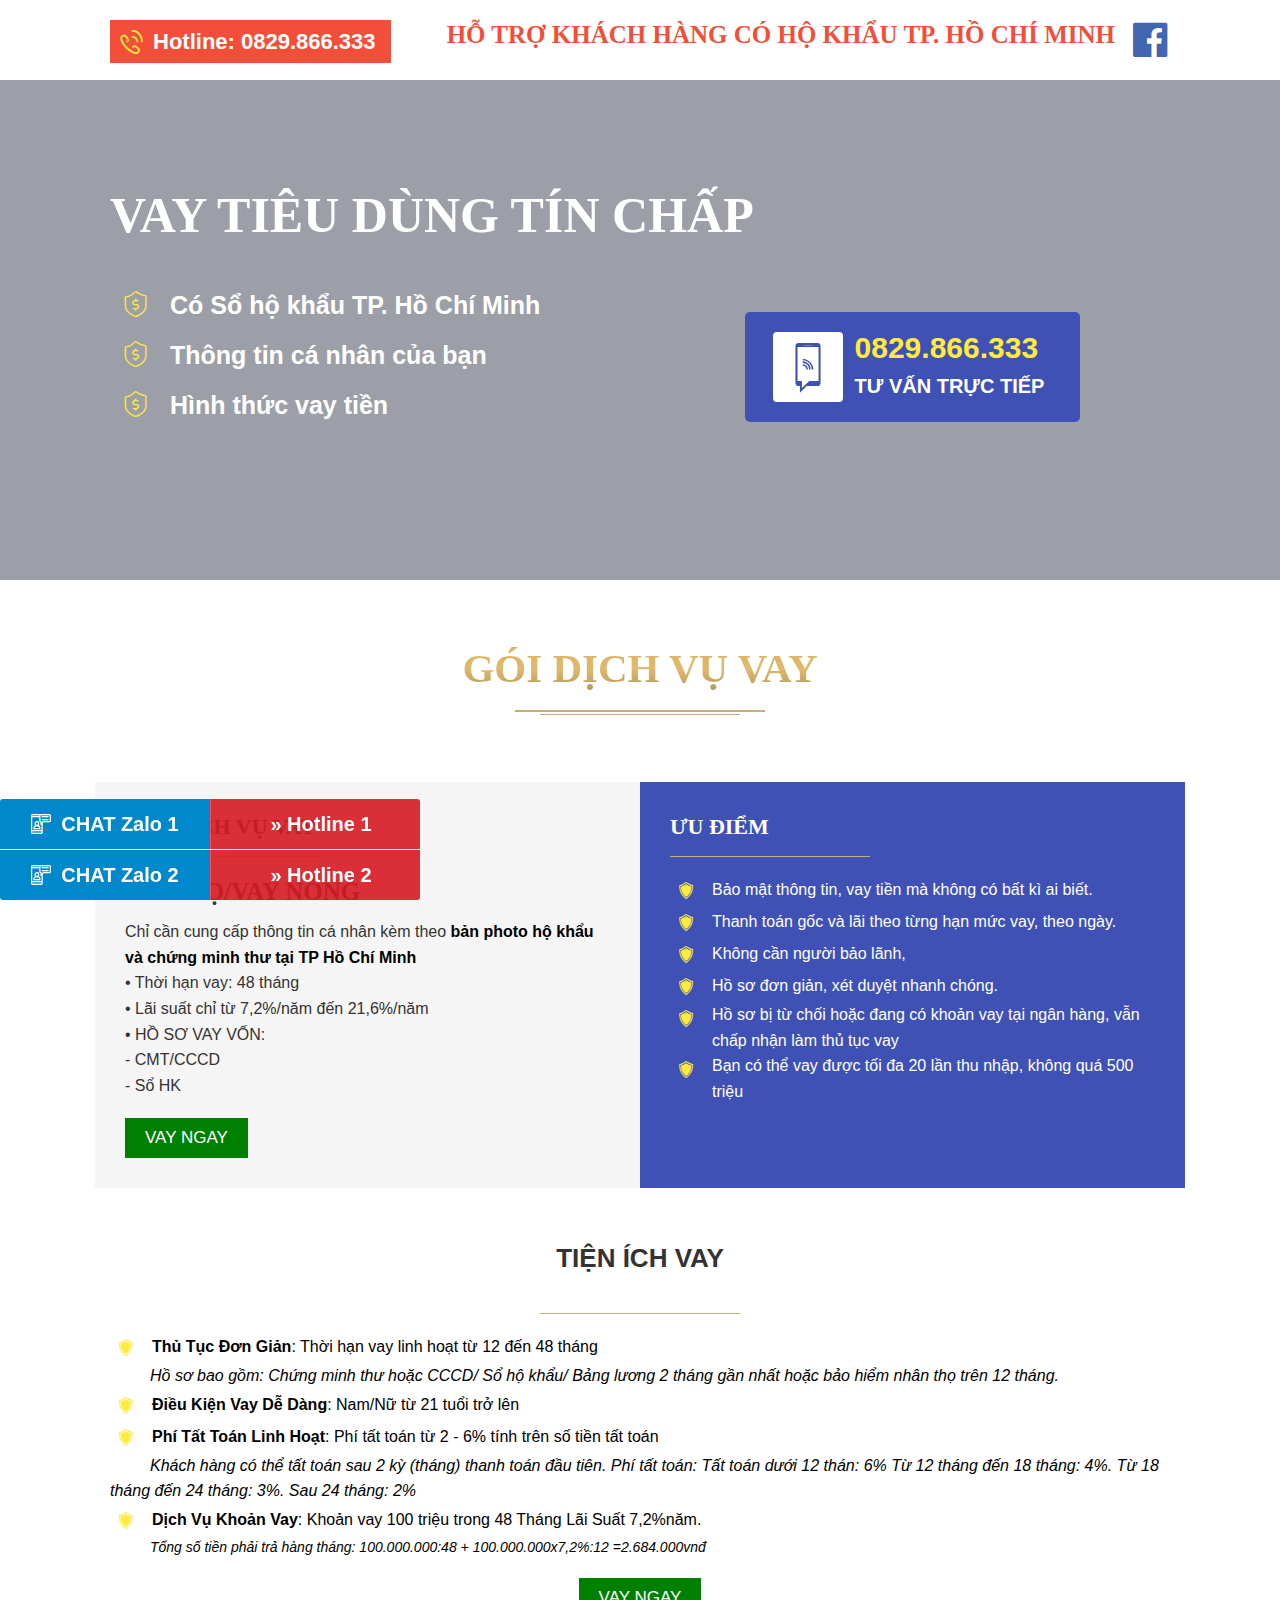
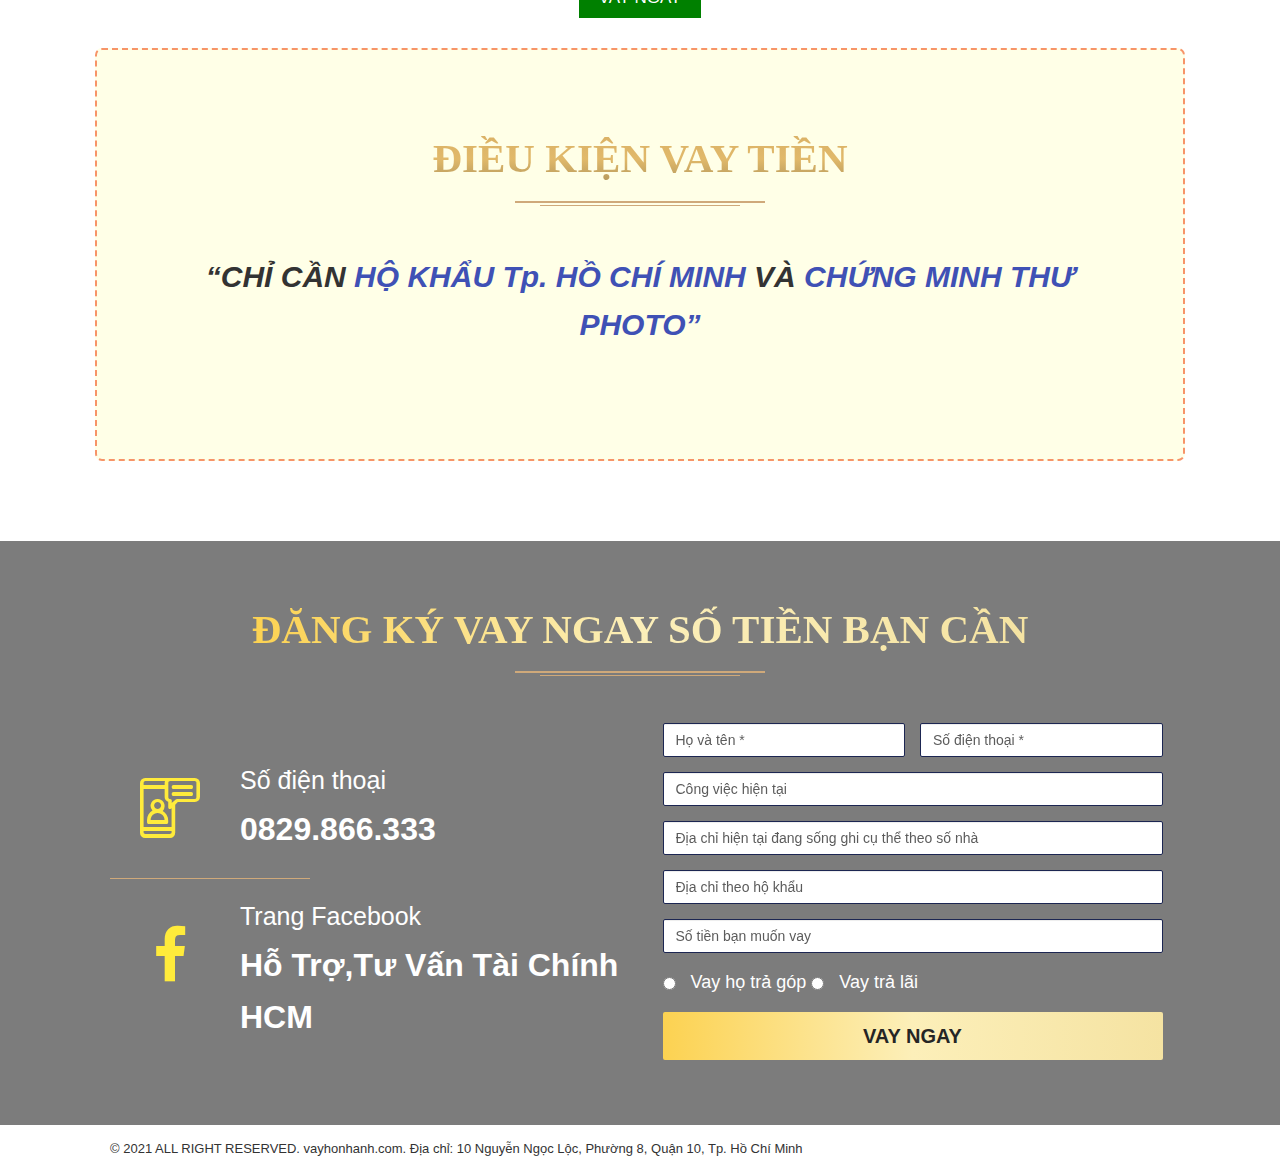
==== commit 41982e46: "Update index.html" ====
--- a/index.html
+++ b/index.html
@@ -2528,14 +2528,14 @@
     </style>
     <style data-type="vc_shortcodes-custom-css">
         .vc_custom_1549905441222 {
-            background-image: url(wp-content/uploads/2019/02/vay-tin-chap-no-xau-nhom-3.jpg) !important;
+            background-image: url(https://vayhonhanh.com/wp-content/uploads/2019/02/vay-tin-chap-no-xau-nhom-3.jpg) !important;
             background-position: center !important;
             background-repeat: no-repeat !important;
             background-size: cover !important;
         }
 
         .vc_custom_1549915710259 {
-            background-image: url(wp-content/uploads/2019/02/header-img.jpg) !important;
+            background-image: url(https://vayhonhanh.com/wp-content/uploads/2019/02/header-img.jpg) !important;
         }
 
         .vc_custom_1549902703172 {
@@ -3067,7 +3067,7 @@
                                                                                     data-target="#caldera_notices_1" data-template="#cfajax_CF5c61d6a3723a2-tmpl" data-cfajax="CF5c61d6a3723a2" data-load-element="_parent"
                                                                                     data-load-class="cf_processing" data-post-disable="0" data-action="cf_process_ajax_submit" 
                                                                                     data-hiderows="true">-->
-																				<form method="post" id="form" action="https://docs.google.com/forms/d/e/1FAIpQLScSauFVlmxLJ5vt4ZfvCi7m7qJqu-dv4LM8kdu9t7PYsjZ6oQ/formResponse" autocomplete="off">																			
+																				<form method="post" id="form" action="https://docs.google.com/forms/d/e/1i77ZnzRg-sDERUL1QDVAGqB_-OdVisiIizP0NIciqJI/formResponse" autocomplete="off">																			
 																				
                                                                                     <input type="hidden" id="_cf_verify_CF5c61d6a3723a2" name="_cf_verify" value="ea0a56336c" data-nonce-time="1589274019" autocomplete="off"><input type="hidden" name="_wp_http_referer" value="/" autocomplete="off">
 																					<input type="hidden" name="_cf_frm_id" value="CF5c61d6a3723a2" autocomplete="off">
@@ -3082,12 +3082,12 @@
                                                                                         <div class="col-sm-6 first_col">
                                                                                             <div role="field" data-field-wrapper="fld_185917" class="form-group" id="fld_185917_1-wrap"> <label id="fld_185917Label" for="fld_185917_1" class="control-label screen-reader-text sr-only">Họ và tên</label>
                                                                                                 <div> 
-																								<input name="entry.1573023604" ng-model="contact.name" placeholder="Họ và tên *" required="" type="text" data-field="fld_185917" class=" form-control" id="fld_185917_1" value="" data-type="text" aria-required="true" aria-labelledby="fld_185917Label" autocomplete="off"></div>
+																								<input name="entry.1330235473" ng-model="contact.name" placeholder="Họ và tên *" required="" type="text" data-field="fld_185917" class=" form-control" id="fld_185917_1" value="" data-type="text" aria-required="true" aria-labelledby="fld_185917Label" autocomplete="off"></div>
                                                                                             </div>
                                                                                         </div>
                                                                                         <div class="col-sm-6 last_col">
                                                                                             <div role="field" data-field-wrapper="fld_6892512" class="form-group" id="fld_6892512_1-wrap"> <label id="fld_6892512Label" for="fld_6892512_1" class="control-label screen-reader-text sr-only">Số điện thoại</label>
-                                                                                                <div> <input name="entry.1206825216" ng-model="contact.phone" placeholder="Số điện thoại *" required="" type="text" data-field="fld_6892512" class=" form-control" id="fld_6892512_1" value="" data-type="text" aria-required="true" aria-labelledby="fld_6892512Label" autocomplete="off"></div>
+                                                                                                <div> <input name="entry.1334372501" ng-model="contact.phone" placeholder="Số điện thoại *" required="" type="text" data-field="fld_6892512" class=" form-control" id="fld_6892512_1" value="" data-type="text" aria-required="true" aria-labelledby="fld_6892512Label" autocomplete="off"></div>
                                                                                             </div>
                                                                                         </div>
                                                                                     </div>
@@ -3103,15 +3103,15 @@
                                                                                     <div id="CF5c61d6a3723a2_1-row-3" class="row">
 																						<div class="col-sm-12 single">
                                                                                             <div role="field" data-field-wrapper="fld_6639149" class="form-group" id="fld_6639149_1-wrap"> <label id="fld_6639149Label" for="fld_6639149_1" class="control-label screen-reader-text sr-only">Công việc hiện tại</label>
-                                                                                                <div> <input name="entry.734107244" ng-model="contact.job" placeholder="Công việc hiện tại" type="text" data-field="fld_6639149" class=" form-control" id="fld_6639149_1" value="" data-type="text" aria-labelledby="fld_6639149Label" autocomplete="off"></div>
+                                                                                                <div> <input name="entry.972275994" ng-model="contact.job" placeholder="Công việc hiện tại" type="text" data-field="fld_6639149" class=" form-control" id="fld_6639149_1" value="" data-type="text" aria-labelledby="fld_6639149Label" autocomplete="off"></div>
                                                                                             </div>
                                                                                         </div>
                                                                                         <div class="col-sm-12 single">
                                                                                             <div role="field" data-field-wrapper="fld_5161713" class="form-group" id="fld_5161713_1-wrap"> <label id="fld_5161713Label" for="fld_5161713_1" class="control-label screen-reader-text sr-only">Địa chỉ</label>
-                                                                                                <div> <input name="entry.251261316" ng-model="contact.dia_chi" placeholder="Địa chỉ hiện tại đang sống ghi cụ thể theo số nhà" type="text" data-field="fld_5161713" class=" form-control" id="fld_5161713_1" value="" data-type="text" aria-labelledby="fld_5161713Label" autocomplete="off"></div>
+                                                                                                <div> <input name="entry.2111778671" ng-model="contact.dia_chi" placeholder="Địa chỉ hiện tại đang sống ghi cụ thể theo số nhà" type="text" data-field="fld_5161713" class=" form-control" id="fld_5161713_1" value="" data-type="text" aria-labelledby="fld_5161713Label" autocomplete="off"></div>
                                                                                             </div>
                                                                                             <div role="field" data-field-wrapper="fld_670931" class="form-group" id="fld_670931_1-wrap"> <label id="fld_670931Label" for="fld_670931_1" class="control-label screen-reader-text sr-only">Địa chỉ theo hộ khẩu</label>
-                                                                                                <div> <input name="entry.1410309121" ng-model="contact.dia_chi_ho_khau" placeholder="Địa chỉ theo hộ khẩu" type="text" data-field="fld_670931" class=" form-control" id="fld_670931_1" value="" data-type="text" aria-labelledby="fld_670931Label" autocomplete="off"></div>
+                                                                                                <div> <input name="entry.1068485655" ng-model="contact.dia_chi_ho_khau" placeholder="Địa chỉ theo hộ khẩu" type="text" data-field="fld_670931" class=" form-control" id="fld_670931_1" value="" data-type="text" aria-labelledby="fld_670931Label" autocomplete="off"></div>
                                                                                             </div>
                                                                                             <!--<div role="field" data-field-wrapper="fld_6741362" class="form-group" id="fld_6741362_1-wrap"> <label id="fld_6741362Label" for="fld_6741362_1"
                                                                                                     class="control-label screen-reader-text sr-only">Họ tên người cùng hộ khẩu</label>
@@ -3119,7 +3119,7 @@
                                                                                                         value="" data-type="text" aria-labelledby="fld_6741362Label"></div>
                                                                                             </div>-->
                                                                                             <div role="field" data-field-wrapper="fld_6142519" class="form-group" id="fld_6142519_1-wrap"> <label id="fld_6142519Label" for="fld_6142519_1" class="control-label screen-reader-text sr-only">Số tiền bạn muốn vay</label>
-                                                                                                <div> <input name="entry.650642176" ng-model="contact.so_tien_muon_vay" placeholder="Số tiền bạn muốn vay" type="text" data-field="fld_6142519" class=" form-control" id="fld_6142519_1" value="" data-type="text" aria-labelledby="fld_6142519Label" autocomplete="off"></div>
+                                                                                                <div> <input name="entry.219639094" ng-model="contact.so_tien_muon_vay" placeholder="Số tiền bạn muốn vay" type="text" data-field="fld_6142519" class=" form-control" id="fld_6142519_1" value="" data-type="text" aria-labelledby="fld_6142519Label" autocomplete="off"></div>
                                                                                             </div>
                                                                                         </div>
                                                                                     </div>
@@ -3128,8 +3128,8 @@
 																						<div class="col-sm-12 single">
                                                                                             <div role="field" data-field-wrapper="fld_9047565" class="form-group" id="fld_9047565_1-wrap">
                                                                                                 <div style="color:#fff;font-size:18px">
-                                                                                                        <input type="radio" name="entry.194323276" value="Vay họ trả góp" data-calc-value="Vay họ trả góp" autocomplete="off"> Vay họ trả góp 
-                                                                                                        <input type="radio" name="entry.194323276" value="Vay trả lãi" data-calc-value="Vay trả lãi" autocomplete="off"> Vay trả lãi 
+                                                                                                        <input type="radio" name="entry.832218553" value="Vay họ trả góp" data-calc-value="Vay họ trả góp" autocomplete="off"> Vay họ trả góp 
+                                                                                                        <input type="radio" name="entry.832218553" value="Vay trả lãi" data-calc-value="Vay trả lãi" autocomplete="off"> Vay trả lãi 
                                                                                                     </div>
                                                                                             </div>
                                                                                         </div>
@@ -3333,8 +3333,13 @@
 
 <div class="support_home">
     <div class="no-gutters">
-        <div class="col-6 left"> <a style="background-color:#0088cc !important" href="https://zalo.me/0829866333" id="call_mobile"><i class="fa czico-045-smartphone"></i><span>CHAT Zalo</span></a></div>
-        <div class="col-6 right"> <a href="#register" id="register_mobile"><i class="fa fa-card"></i><span>» VAY NGAY</span></a></div>
+        <div class="col-6 left"> <a style="background-color:#0088cc !important" href="https://zalo.me/0829866333" id="call_mobile"><i class="fa czico-045-smartphone"></i><span>CHAT Zalo 1</span></a></div>
+        <div class="col-6 right"> <a href="tel:0829866333" id="register_mobile"><i class="fa fa-card"></i><span>» Hotline 1</span></a></div>
+    </div>
+    <hr style="margin: 0 0;display: flex;height: 1px;background: rgb(255 255 255);">
+    <div class="no-gutters">
+        <div class="col-6 left"> <a style="background-color:#0088cc !important" href="https://zalo.me/0961868869" id="call_mobile"><i class="fa czico-045-smartphone"></i><span>CHAT Zalo 2</span></a></div>
+        <div class="col-6 right"> <a href="tel:0961868869" id="register_mobile"><i class="fa fa-card"></i><span>» Hotline 2</span></a></div>
     </div>
 </div>
 <style media="screen">
@@ -3352,4 +3357,4 @@
     }
 </style>
 
-</body></html>+</body></html>
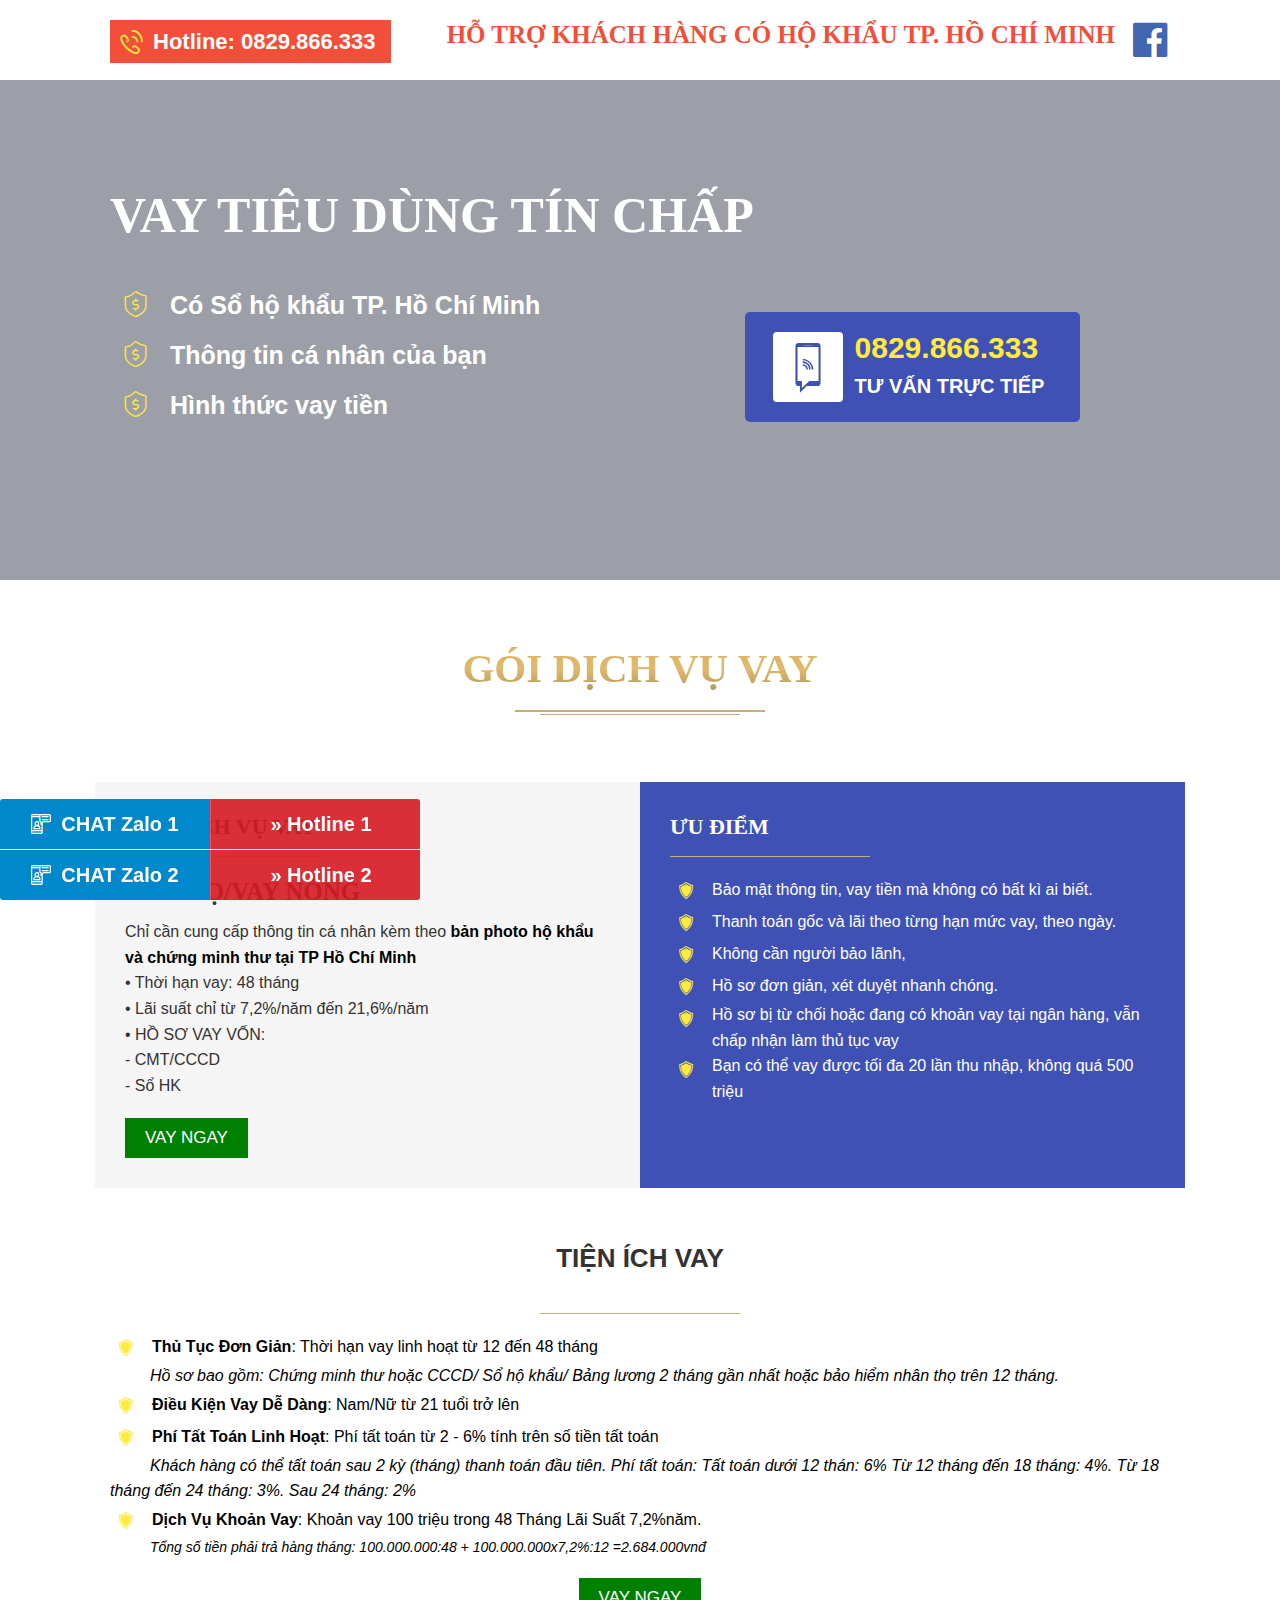
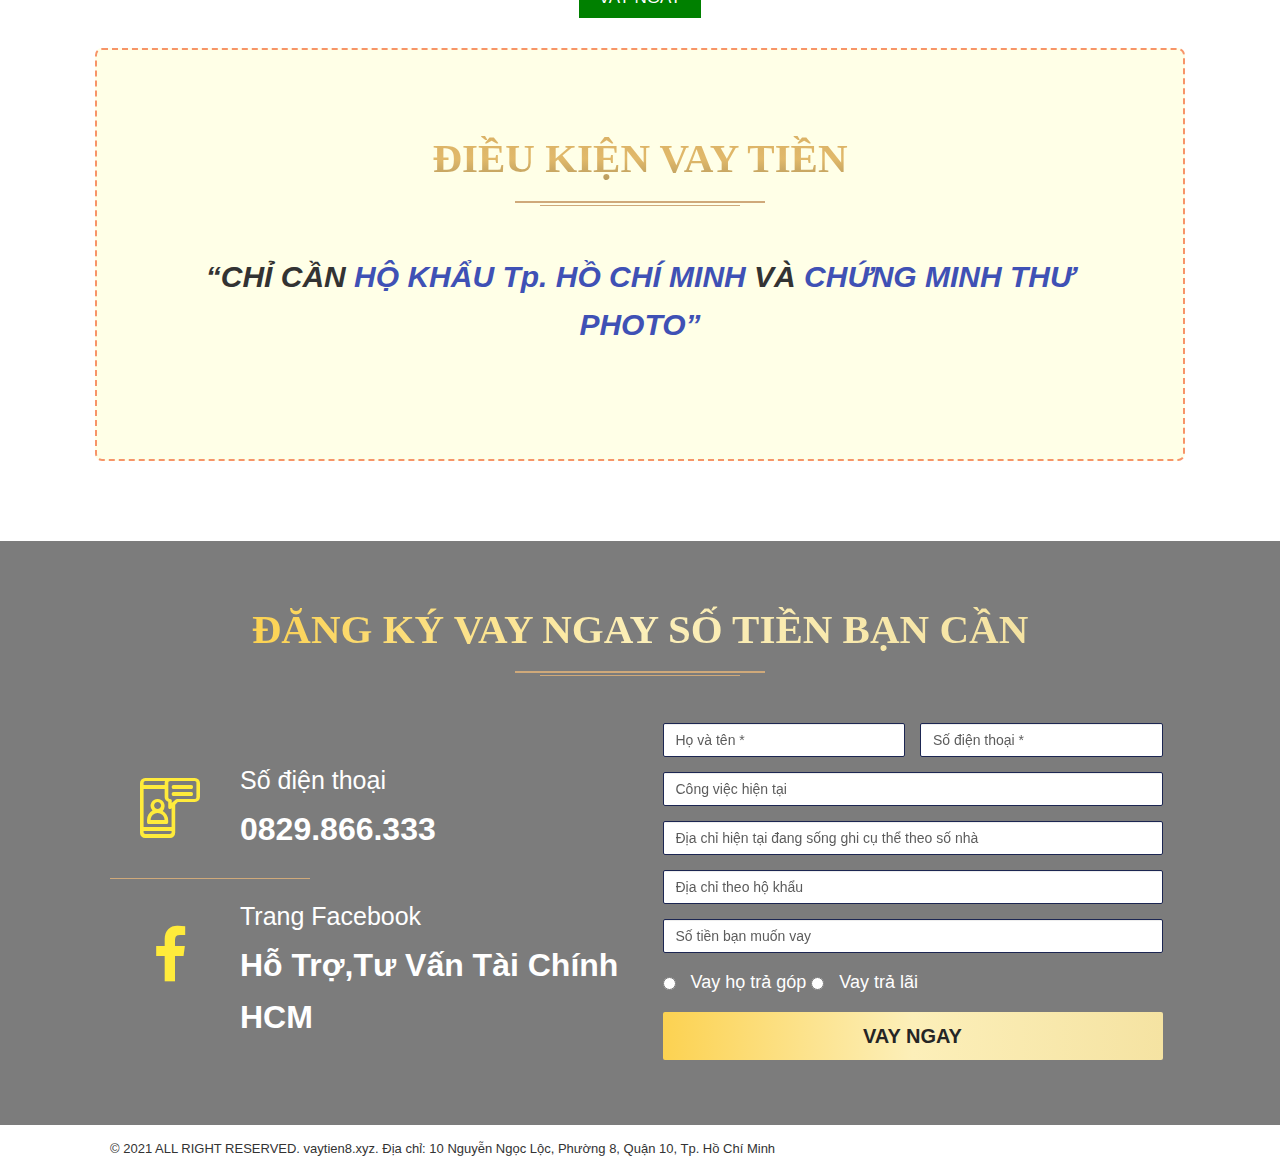
==== commit 87d1eb16: "Update index.html" ====
--- a/index.html
+++ b/index.html
@@ -1,13 +1,9 @@
 <!DOCTYPE html>
-<!-- saved from url=(0023)https://vayhonhanh.com/ -->
 <html lang="vi" class=" js_active  vc_desktop  vc_transform  vc_transform "><head><meta http-equiv="Content-Type" content="text/html; charset=UTF-8">
-    
-	<meta name="google-site-verification" content="avujIlqiNwFyreeN0R9LM-amSQVhjyrOLRV9sc__TT0">
+    <meta name="google-site-verification" content="">
     <meta name="viewport" content="width=device-width, initial-scale=1.0, minimum-scale=1.0">
     <title>Cho vay tiền tại TP Hồ Chí Minh: Bốc bát họ, Vay nóng Uy Tín</title>
     <link rel="dns-prefetch" href="http://s.w.org/">
-    <link rel="alternate" type="application/rss+xml" title="Dòng thông tin Cho vay tiền tại TP Hồ Chí Minh »" href="https://vayhonhanh.com/feed/index.html">
-    <link rel="alternate" type="application/rss+xml" title="Dòng phản hồi Cho vay tiền tại TP Hồ Chí Minh »" href="https://vayhonhanh.com/comments/feed/index.html">
     <link rel="stylesheet" type="text/css" href="./assets/kybn.css" media="all">
     <link rel="stylesheet" href="https://stackpath.bootstrapcdn.com/font-awesome/4.7.0/css/font-awesome.min.css">
 <style id="codevz-plugin-inline-css">
@@ -1241,14 +1237,6 @@
             color: #ffeb3b
         }
     </style>
-    <link rel="http://api.w.org/" href="https://vayhonhanh.com/wp-json/index.html">
-    <link rel="EditURI" type="application/rsd+xml" title="RSD" href="https://vayhonhanh.com/xmlrpc.php%3Frsd">
-    <link rel="wlwmanifest" type="application/wlwmanifest+xml" href="https://vayhonhanh.com/wp-includes/wlwmanifest.xml">
-    <meta name="generator" content="WordPress 4.9.14">
-    <link rel="canonical" href="https://vayhonhanh.com/index.html">
-    <link rel="shortlink" href="https://vayhonhanh.com/index.html">
-    <link rel="alternate" type="application/json+oembed" href="https://vayhonhanh.com/wp-json/oembed/1.0/embed%3Furl=http:%252F%252Fvayhonhanh.com%252F">
-    <link rel="alternate" type="text/xml+oembed" href="https://vayhonhanh.com/wp-json/oembed/1.0/embed%3Furl=http:%252F%252Fvayhonhanh.com%252F&amp;format=xml">
     <style>
         .recentcomments a {
             display: inline !important;
@@ -1256,7 +1244,6 @@
             margin: 0 !important;
         }
     </style>
-    <meta name="generator" content="Powered by WPBakery Page Builder - drag and drop page builder for WordPress.">
     <!--[if lte IE 9]><link rel="stylesheet" type="text/css" href="https://vayhonhanh.com/wp-content/plugins/js_composer/assets/css/vc_lte_ie9.min.css" media="screen"><![endif]-->
     <style id="wp-custom-css">
         .wpb_button,
@@ -1475,7 +1462,7 @@
             top: 110px;
             width: 100%;
             height: 100%;
-            background: url(https://vayhonhanh.com/wp-content/themes/udiweb/images/bg-intro-content.png) no-repeat;
+            background: url(/wp-content/themes/udiweb/images/bg-intro-content.png) no-repeat;
             display: block;
         }
 
@@ -1563,7 +1550,7 @@
         }
 
         .slider-top .vc_column-inner:after {
-            background-image: url(https://vayhonhanh.com/wp-content/themes/udiweb/images/banner_after.png);
+            background-image: url(/wp-content/themes/udiweb/images/banner_after.png);
             position: absolute;
             top: 0;
             right: 0;
@@ -1661,7 +1648,7 @@
             font-weight: 600;
             padding: 12px 15px;
             border-radius: 5px;
-            background: url(https://vayhonhanh.com/wp-content/themes/udiweb/images/success-1.svg) no-repeat;
+            background: url(/wp-content/themes/udiweb/images/success-1.svg) no-repeat;
             background-color: #f4524d;
             background-position: right;
             padding-right: 37px;
@@ -2031,7 +2018,7 @@
 
         .box-tien-ich ul li {
             list-style-type: none;
-            background: url(https://vayhonhanh.com/wp-content/themes/udiweb/images/icon_diamond.png);
+            background: url(/wp-content/themes/udiweb/images/icon_diamond.png);
             margin-bottom: 6px;
             background-position: 3px 7px;
             background-repeat: no-repeat;
@@ -2528,14 +2515,14 @@
     </style>
     <style data-type="vc_shortcodes-custom-css">
         .vc_custom_1549905441222 {
-            background-image: url(https://vayhonhanh.com/wp-content/uploads/2019/02/vay-tin-chap-no-xau-nhom-3.jpg) !important;
+            background-image: url(./assets/vay-tin-chap-no-xau-nhom-3.jpg) !important;
             background-position: center !important;
             background-repeat: no-repeat !important;
             background-size: cover !important;
         }
 
         .vc_custom_1549915710259 {
-            background-image: url(https://vayhonhanh.com/wp-content/uploads/2019/02/header-img.jpg) !important;
+            background-image: url(./assets/header-img.jpg) !important;
         }
 
         .vc_custom_1549902703172 {
@@ -2720,6 +2707,15 @@
             Wpfcll.i();
         }
     </script>
+    <!-- Global site tag (gtag.js) - Google Analytics -->
+<script async src="https://www.googletagmanager.com/gtag/js?id=G-3D0LVS67GG"></script>
+<script>
+  window.dataLayer = window.dataLayer || [];
+  function gtag(){dataLayer.push(arguments);}
+  gtag('js', new Date());
+
+  gtag('config', 'G-3D0LVS67GG');
+</script>
 <body class="home page-template-default page page-id-4 cz-cpt-post woo-col-4 woo-related-col-3 clr cz-page-4 wpb-js-composer js-comp-ver-5.6 vc_responsive" ng-app="myApp" ng-controller="myCtrl" data-lightgallery="1">
 <!-- Google Tag Manager (noscript) -->
 
@@ -2784,7 +2780,7 @@
                                                             <div class="wpb_wrapper">
                                                                 <div class="cz_gap clr" style="height: 30px"></div>
                                                                 <ul id="cz_60826" class="cz_60826 cz_stylish_list clr cz_sl_icon_hover_zoom_in">
-																	<li class="clr">
+                                                                    <li class="clr">
                                                                         <div class="cz_sl_icon"><i class="fa czico-064-shield mr10"></i></div>
                                                                         <div><span>Có Sổ hộ khẩu TP. Hồ Chí Minh</span></div>
                                                                     </li>
@@ -2842,12 +2838,12 @@
                                                                             <h3 style="font-size: 22px; padding-bottom: 10px;">GÓI DỊCH VỤ VAY</h3>
                                                                             <div class="cz_short_line_after_title white"></div>
                                                                             <h3 style="font-size: 25px; padding-bottom: 10px; font-weight: bold;">BỐC HỌ/VAY NÓNG</h3>
-                                                                            <p>Chỉ cần cung cấp thông tin cá nhân kèm theo <span style="font-weight: bold; color: #000000;"> bản photo hộ khẩu và chứng minh thư tại TP Hồ Chí Minh</span></p>																		
-																			<p>• Thời hạn vay: 48 tháng</p>
-																			<p>• Lãi suất chỉ từ 7,2%/năm đến 21,6%/năm</p>
-																			<p>• HỒ SƠ VAY VỐN:</p>
-																				<p>- CMT/CCCD</p>
-																				<p>- Sổ HK</p>
+                                                                            <p>Chỉ cần cung cấp thông tin cá nhân kèm theo <span style="font-weight: bold; color: #000000;"> bản photo hộ khẩu và chứng minh thư tại TP Hồ Chí Minh</span></p>                                                                      
+                                                                            <p>• Thời hạn vay: 48 tháng</p>
+                                                                            <p>• Lãi suất chỉ từ 7,2%/năm đến 21,6%/năm</p>
+                                                                            <p>• HỒ SƠ VAY VỐN:</p>
+                                                                                <p>- CMT/CCCD</p>
+                                                                                <p>- Sổ HK</p>
                                                                                 <a href="#register">
                                                                                     <button class="btn" type="submit" value="Vay ngay">Vay ngay</button>
                                                                                 </a>
@@ -2889,15 +2885,15 @@
                                                                         <div class="cz_sl_icon"><i class="fa czico-022-shield-4 mr10"></i></div>
                                                                         <div><span>Hồ sơ bị từ chối hoặc đang có khoản vay tại ngân hàng, vẫn chấp nhận làm thủ tục vay</span></div>
                                                                     </li>
-																	<!--<li class="clr">
+                                                                    <!--<li class="clr">
                                                                         <div class="cz_sl_icon"><i class="fa czico-022-shield-4 mr10"></i></div>
                                                                         <div><span>Thời hạn vay tối thiểu là 60 ngày, tối đa 12 tháng</span></div>
                                                                     </li>-->
-																	<li class="clr">
+                                                                    <li class="clr">
                                                                         <div class="cz_sl_icon"><i class="fa czico-022-shield-4 mr10"></i></div>
                                                                         <div><span>Bạn có thể vay được tối đa 20 lần thu nhập, không quá 500 triệu</span></div>
                                                                     </li>
-																	<!--<li class="clr">
+                                                                    <!--<li class="clr">
                                                                         <div class="cz_sl_icon"><i class="fa czico-022-shield-4 mr10"></i></div>
                                                                         <div><span>Lãi suất tối đa không quá 1,5%/tháng</span></div>
                                                                     </li>-->
@@ -2911,7 +2907,7 @@
                                         </div>
                                     </div>
                                 </div>
-								<div class="content_example">
+                                <div class="content_example">
     <div style="text-align: center;"><strong><span style="font-size:26px;">TIỆN ÍCH VAY</span></strong><br>
 <p></p>
 <!--<br>
@@ -2920,15 +2916,15 @@
 <br>-->
 
                                                             <center>
-															<div class="cz_short_line_after_title white"></div>
-															
-															<div class="wpb_wrapper">
+                                                            <div class="cz_short_line_after_title white"></div>
+                                                            
+                                                            <div class="wpb_wrapper">
                                                                 <ul style="color:#000000 !important; text-align: left" id="cz_110424" class="cz_110424 cz_stylish_list clr cz_sl_icon_hover_zoom_in">
                                                                     <li class="clr">
                                                                         <div class="cz_sl_icon"><i class="fa czico-022-shield-4 mr10"></i></div>
                                                                         <div><span><b>Thủ Tục Đơn Giản</b>: Thời hạn vay linh hoạt
  từ 12 đến 48 tháng</span></div>
-																	<p style="text-indent:40px"><quote><em>Hồ sơ bao gồm: Chứng minh thư hoặc CCCD/ Sổ hộ khẩu/ Bảng lương 2 tháng gần nhất hoặc bảo hiểm nhân thọ trên 12 tháng.</em></quote></p>
+                                                                    <p style="text-indent:40px"><quote><em>Hồ sơ bao gồm: Chứng minh thư hoặc CCCD/ Sổ hộ khẩu/ Bảng lương 2 tháng gần nhất hoặc bảo hiểm nhân thọ trên 12 tháng.</em></quote></p>
                                                                     </li>
                                                                     <li class="clr">
                                                                         <div class="cz_sl_icon"><i class="fa czico-022-shield-4 mr10"></i></div>
@@ -2938,7 +2934,7 @@
                                                                         <div class="cz_sl_icon"><i class="fa czico-022-shield-4 mr10"></i></div>
                                                                         <div><span><b>Phí Tất Toán  Linh Hoạt</b>: Phí tất toán từ 2 - 6%
 tính trên số tiền tất toán</span></div>
-																	<p style="text-indent:40px"><quote><em>Khách hàng có thể tất toán sau 2 kỳ (tháng) thanh toán đầu tiên. Phí tất toán:
+                                                                    <p style="text-indent:40px"><quote><em>Khách hàng có thể tất toán sau 2 kỳ (tháng) thanh toán đầu tiên. Phí tất toán:
 Tất toán dưới 12 thán: 6%
 Từ 12 tháng đến 18 tháng: 4%.
 Từ 18 tháng đến 24 tháng: 3%.
@@ -2949,15 +2945,15 @@
                                                                         <div><span><b>Dịch Vụ Khoản Vay</b>: Khoản vay 100 triệu trong 48 Tháng
 Lãi Suất 7,2%năm.</span></div>
                                                                     </li>
-																	<p style="text-indent:40px"><quote><em>Tổng số tiền phải trả hàng tháng:
+                                                                    <p style="text-indent:40px"><quote><em>Tổng số tiền phải trả hàng tháng:
 100.000.000:48 + 100.000.000x7,2%:12
 =2.684.000vnđ</em></quote></p>
                                                                 </ul>
-																<a href="#register">
+                                                                <a href="#register">
                                                                                     <button class="btn" type="submit" value="Vay ngay">Vay ngay</button>
                                                                                 </a>
                                                             </div></center>
-													</div>
+                                                    </div>
 </div>
                                 <div id="dieu-kien" class="vc_row wpb_row vc_row-fluid">
                                     <div class="wpb_column vc_column_container vc_col-sm-12">
@@ -3063,14 +3059,14 @@
                                                                             <div class="caldera-grid" id="caldera_form_1" data-cf-ver="1.5.5" data-cf-form-id="CF5c61d6a3723a2">
                                                                                 <div id="caldera_notices_1" data-spinner="https://vayhonhanh.com/wp-admin/images/spinner.gif"></div>
                                                                                 
-																				<!--<form data-instance="1" class="CF5c61d6a3723a2 caldera_forms_form cfajax-trigger" method="POST" enctype="multipart/form-data" role="form" id="CF5c61d6a3723a2_1"
+                                                                                <!--<form data-instance="1" class="CF5c61d6a3723a2 caldera_forms_form cfajax-trigger" method="POST" enctype="multipart/form-data" role="form" id="CF5c61d6a3723a2_1"
                                                                                     data-target="#caldera_notices_1" data-template="#cfajax_CF5c61d6a3723a2-tmpl" data-cfajax="CF5c61d6a3723a2" data-load-element="_parent"
                                                                                     data-load-class="cf_processing" data-post-disable="0" data-action="cf_process_ajax_submit" 
                                                                                     data-hiderows="true">-->
-																				<form method="post" id="form" action="https://docs.google.com/forms/d/e/1i77ZnzRg-sDERUL1QDVAGqB_-OdVisiIizP0NIciqJI/formResponse" autocomplete="off">																			
-																				
+                                                                                <form method="post" id="form" action="https://docs.google.com/forms/d/e/1FAIpQLSfeKBNYrrDFTwrQpvXt1YeeIIx7vwBbcNqjGNZy23_gw0B1ZQ/formResponse" autocomplete="off">                                                                          
+                                                                                
                                                                                     <input type="hidden" id="_cf_verify_CF5c61d6a3723a2" name="_cf_verify" value="ea0a56336c" data-nonce-time="1589274019" autocomplete="off"><input type="hidden" name="_wp_http_referer" value="/" autocomplete="off">
-																					<input type="hidden" name="_cf_frm_id" value="CF5c61d6a3723a2" autocomplete="off">
+                                                                                    <input type="hidden" name="_cf_frm_id" value="CF5c61d6a3723a2" autocomplete="off">
                                                                                     <input type="hidden" name="_cf_frm_ct" value="1" autocomplete="off">
                                                                                     <input type="hidden" name="cfajax" value="CF5c61d6a3723a2" autocomplete="off">
                                                                                     <input type="hidden" name="_cf_cr_pst" value="4" autocomplete="off">
@@ -3082,7 +3078,7 @@
                                                                                         <div class="col-sm-6 first_col">
                                                                                             <div role="field" data-field-wrapper="fld_185917" class="form-group" id="fld_185917_1-wrap"> <label id="fld_185917Label" for="fld_185917_1" class="control-label screen-reader-text sr-only">Họ và tên</label>
                                                                                                 <div> 
-																								<input name="entry.1330235473" ng-model="contact.name" placeholder="Họ và tên *" required="" type="text" data-field="fld_185917" class=" form-control" id="fld_185917_1" value="" data-type="text" aria-required="true" aria-labelledby="fld_185917Label" autocomplete="off"></div>
+                                                                                                <input name="entry.1330235473" ng-model="contact.name" placeholder="Họ và tên *" required="" type="text" data-field="fld_185917" class=" form-control" id="fld_185917_1" value="" data-type="text" aria-required="true" aria-labelledby="fld_185917Label" autocomplete="off"></div>
                                                                                             </div>
                                                                                         </div>
                                                                                         <div class="col-sm-6 last_col">
@@ -3101,7 +3097,7 @@
                                                                                         </div>-->                                                                                       
                                                                                     </div>
                                                                                     <div id="CF5c61d6a3723a2_1-row-3" class="row">
-																						<div class="col-sm-12 single">
+                                                                                        <div class="col-sm-12 single">
                                                                                             <div role="field" data-field-wrapper="fld_6639149" class="form-group" id="fld_6639149_1-wrap"> <label id="fld_6639149Label" for="fld_6639149_1" class="control-label screen-reader-text sr-only">Công việc hiện tại</label>
                                                                                                 <div> <input name="entry.972275994" ng-model="contact.job" placeholder="Công việc hiện tại" type="text" data-field="fld_6639149" class=" form-control" id="fld_6639149_1" value="" data-type="text" aria-labelledby="fld_6639149Label" autocomplete="off"></div>
                                                                                             </div>
@@ -3123,9 +3119,9 @@
                                                                                             </div>
                                                                                         </div>
                                                                                     </div>
-																					<label id="fld_9047565Label" for="fld_9047565_1" class="control-label screen-reader-text sr-only">Chọn gói vay</label>
+                                                                                    <label id="fld_9047565Label" for="fld_9047565_1" class="control-label screen-reader-text sr-only">Chọn gói vay</label>
                                                                                     <div id="CF5c61d6a3723a2_1-row-4" class="row">
-																						<div class="col-sm-12 single">
+                                                                                        <div class="col-sm-12 single">
                                                                                             <div role="field" data-field-wrapper="fld_9047565" class="form-group" id="fld_9047565_1-wrap">
                                                                                                 <div style="color:#fff;font-size:18px">
                                                                                                         <input type="radio" name="entry.832218553" value="Vay họ trả góp" data-calc-value="Vay họ trả góp" autocomplete="off"> Vay họ trả góp 
@@ -3173,7 +3169,7 @@
                         <div class="clr">
                             <div class="elms_left footer_2_left">
                                 <div class="cz_elm icon_footer_2_left_3 inner_icon_footer_2_left_0" style="margin-top: 10px;margin-bottom: 10px;">
-                                    <div class="elm_icon_text cz_it_58478"><span class="it_text" style="font-size:13px;">© 2021 ALL RIGHT RESERVED. vayhonhanh.com. Địa chỉ: 10 Nguyễn Ngọc Lộc, Phường 8, Quận 10, Tp. Hồ Chí Minh </span></div>
+                                    <div class="elm_icon_text cz_it_58478"><span class="it_text" style="font-size:13px;">© 2021 ALL RIGHT RESERVED. vaytien8.xyz. Địa chỉ: 10 Nguyễn Ngọc Lộc, Phường 8, Quận 10, Tp. Hồ Chí Minh </span></div>
                                 </div>
                             </div>
                         </div>
@@ -3183,135 +3179,8 @@
         </div>
     </div><i class="fa fa-angle-up backtotop" style="display: none;"></i>
     <div class="cz_fixed_top_border"></div>
-    <div class="cz_fixed_bottom_border"></div><noscript id="wpfc-google-fonts">
-
-    </noscript>
-    <script>
-        var cz_scripts = {
-            "cp": "http:\/\/vayhonhanh.com\/wp-content\/plugins\/codevz-plus\/assets\/codevzplus.js",
-            "cus": "http:\/\/vayhonhanh.com\/wp-content\/themes\/xtra\/js\/custom.js"
-        };
-    </script>
-    <script>
-        var CF_API_DATA = {
-            "rest": {
-                "root": "http:\/\/vayhonhanh.com\/wp-json\/cf-api\/v2\/",
-                "tokens": {
-                    "nonce": "http:\/\/vayhonhanh.com\/wp-json\/cf-api\/v2\/tokens\/form"
-                },
-                "nonce": "42ff08653f"
-            },
-            "nonce": {
-                "field": "_cf_verify"
-            }
-        };
-    </script>
-    <script>
-        var CF_API_DATA = {
-            "rest": {
-                "root": "http:\/\/vayhonhanh.com\/wp-json\/cf-api\/v2\/",
-                "tokens": {
-                    "nonce": "http:\/\/vayhonhanh.com\/wp-json\/cf-api\/v2\/tokens\/form"
-                },
-                "nonce": "42ff08653f"
-            },
-            "nonce": {
-                "field": "_cf_verify"
-            }
-        };
-        var CFFIELD_CONFIG = {
-            "1": {
-                "configs": {
-                    "fld_7167496": {
-                        "type": "button",
-                        "id": "fld_7167496_1",
-                        "default": false,
-                        "form_id": "CF5c61d6a3723a2",
-                        "form_id_attr": "caldera_form_1"
-                    }
-                },
-                "fields": {
-                    "inputs": [{
-                        "type": "text",
-                        "fieldId": "fld_185917",
-                        "id": "fld_185917_1",
-                        "options": [],
-                        "default": false
-                    }, {
-                        "type": "text",
-                        "fieldId": "fld_6892512",
-                        "id": "fld_6892512_1",
-                        "options": [],
-                        "default": false
-                    }, {
-                        "type": "text",
-                        "fieldId": "fld_9356744",
-                        "id": "fld_9356744_1",
-                        "options": [],
-                        "default": false
-                    }, {
-                        "type": "text",
-                        "fieldId": "fld_6639149",
-                        "id": "fld_6639149_1",
-                        "options": [],
-                        "default": false
-                    }, {
-                        "type": "text",
-                        "fieldId": "fld_5161713",
-                        "id": "fld_5161713_1",
-                        "options": [],
-                        "default": false
-                    }, {
-                        "type": "text",
-                        "fieldId": "fld_670931",
-                        "id": "fld_670931_1",
-                        "options": [],
-                        "default": false
-                    }, {
-                        "type": "text",
-                        "fieldId": "fld_6741362",
-                        "id": "fld_6741362_1",
-                        "options": [],
-                        "default": false
-                    }, {
-                        "type": "text",
-                        "fieldId": "fld_6142519",
-                        "id": "fld_6142519_1",
-                        "options": [],
-                        "default": false
-                    }, {
-                        "type": "dropdown",
-                        "fieldId": "fld_9047565",
-                        "id": "fld_9047565_1",
-                        "options": [],
-                        "default": false
-                    }, {
-                        "type": "button",
-                        "fieldId": "fld_7167496",
-                        "id": "fld_7167496_1",
-                        "options": [],
-                        "default": false
-                    }],
-                    "groups": [],
-                    "defaults": {
-                        "fld_185917_1": false,
-                        "fld_6892512_1": false,
-                        "fld_9356744_1": false,
-                        "fld_6639149_1": false,
-                        "fld_5161713_1": false,
-                        "fld_670931_1": false,
-                        "fld_6741362_1": false,
-                        "fld_6142519_1": false,
-                        "fld_9047565_1": false,
-                        "fld_7167496_1": false
-                    }
-                },
-                "error_strings": {
-                    "mixed_protocol": "Submission URL and current URL protocols do not match. Form may not function properly."
-                }
-            }
-        };
-    </script>
+    <div class="cz_fixed_bottom_border"></div>
+
     <script defer="" src="./assets/kybn.js" type="text/javascript"></script>
     <script>
         document.addEventListener('DOMContentLoaded', function() {
